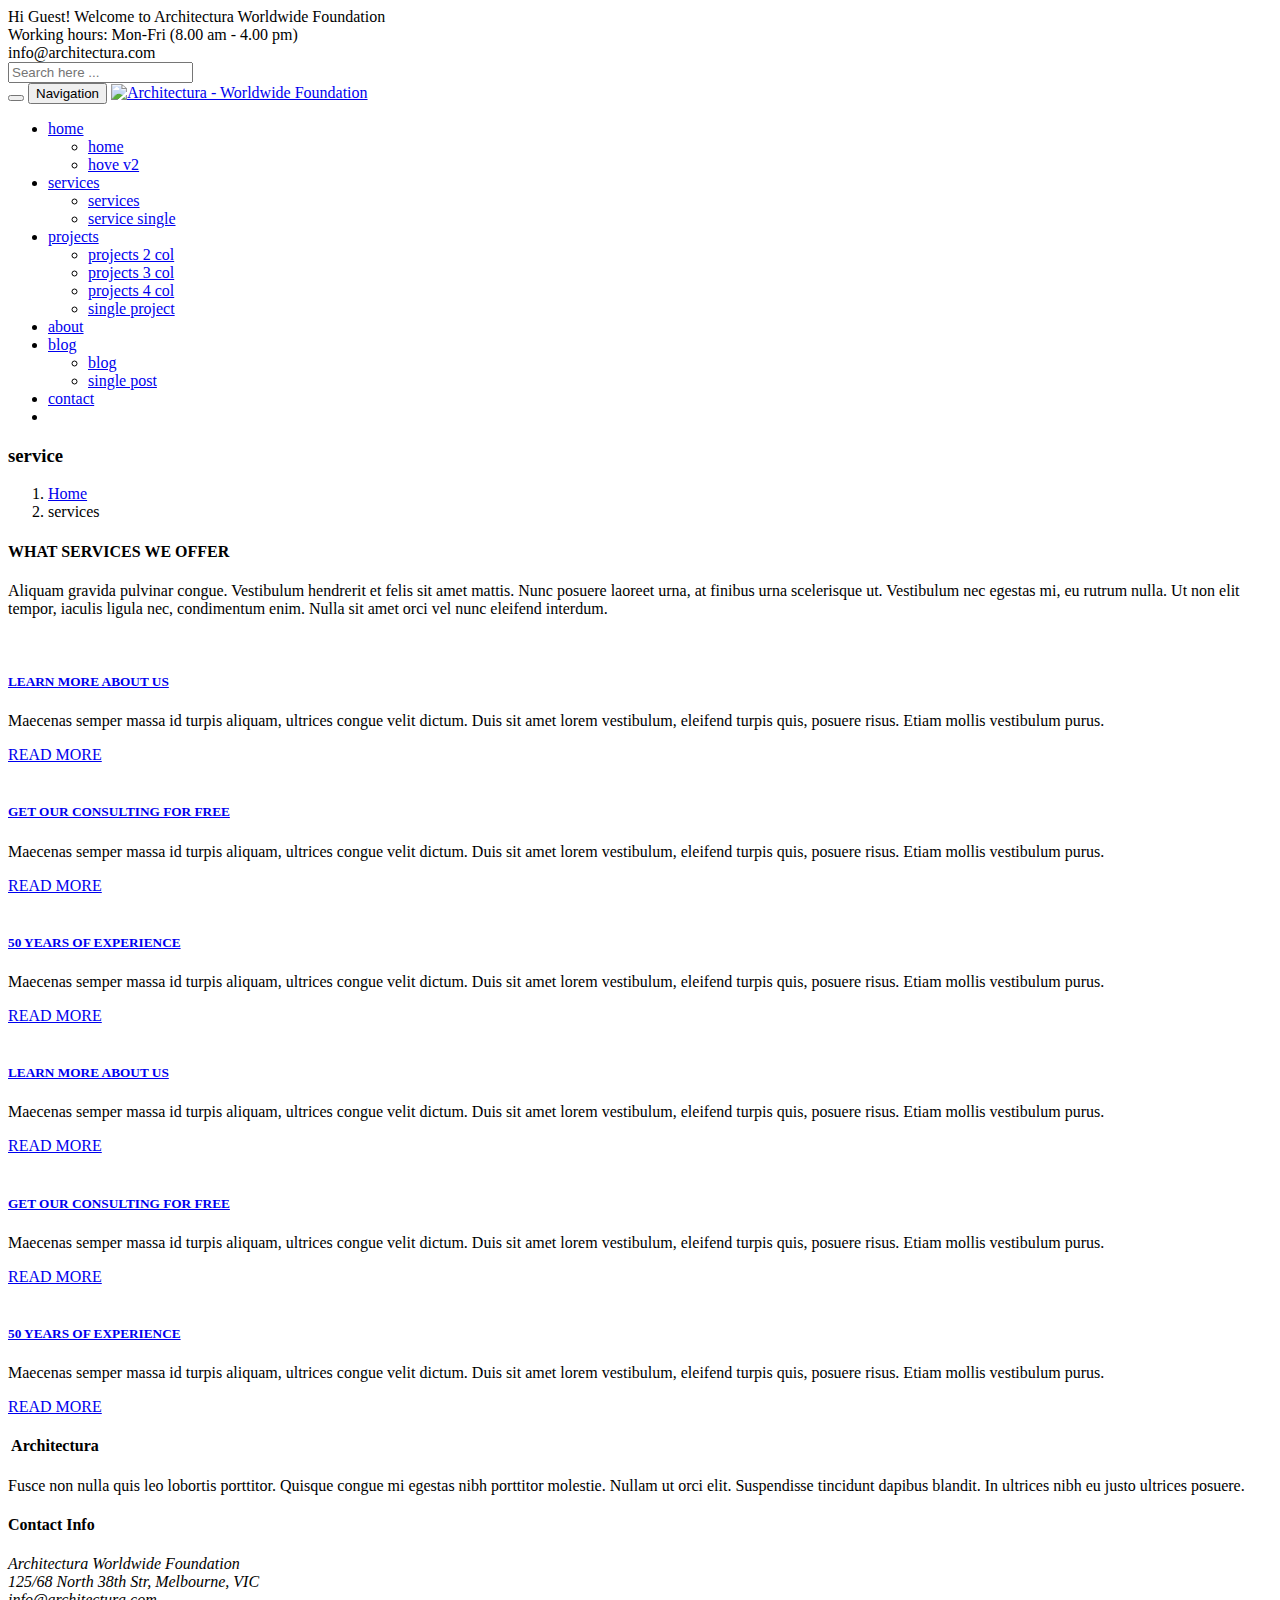
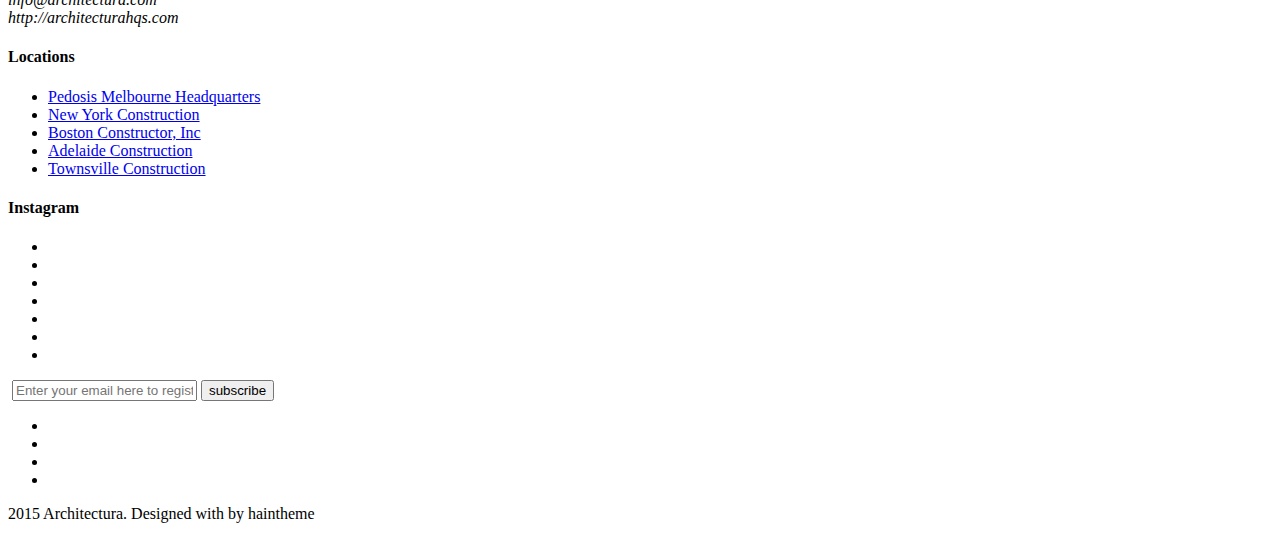
==== services.html @ 527a16b5 "html/php" ====
<!DOCTYPE html>
<html lang="en">
<head>
    <meta charset="UTF-8">
    <meta http-equiv="X-UA-Compatible" content="IE=edge">
    <meta name="viewport" content="width=device-width, initial-scale=1">
    <title>Architectura - Worldwide Foundation</title>
    
    <!--Favicons-->
    <link rel="apple-touch-icon" sizes="57x57" href="favicon/apple-icon-57x57.png">
    <link rel="apple-touch-icon" sizes="60x60" href="favicon/apple-icon-60x60.png">
    <link rel="apple-touch-icon" sizes="72x72" href="favicon/apple-icon-72x72.png">
    <link rel="apple-touch-icon" sizes="76x76" href="favicon/apple-icon-76x76.png">
    <link rel="apple-touch-icon" sizes="114x114" href="favicon/apple-icon-114x114.png">
    <link rel="apple-touch-icon" sizes="120x120" href="favicon/apple-icon-120x120.png">
    <link rel="apple-touch-icon" sizes="144x144" href="favicon/apple-icon-144x144.png">
    <link rel="apple-touch-icon" sizes="152x152" href="favicon/apple-icon-152x152.png">
    <link rel="apple-touch-icon" sizes="180x180" href="favicon/apple-icon-180x180.png">
    <link rel="icon" type="image/png" sizes="192x192"  href="favicon/android-icon-192x192.png">
    <link rel="icon" type="image/png" sizes="32x32" href="favicon/favicon-32x32.png">
    <link rel="icon" type="image/png" sizes="96x96" href="favicon/favicon-96x96.png">
    <link rel="icon" type="image/png" sizes="16x16" href="favicon/favicon-16x16.png">
    <link rel="manifest" href="favicon/manifest.json">
    <meta name="msapplication-TileColor" content="#ffffff">
    <meta name="msapplication-TileImage" content="favicon/ms-icon-144x144.png">
    <meta name="theme-color" content="#ffffff">
    
    <!--Bootstrap and Other Vendors-->
    <link rel="stylesheet" href="css/bootstrap.min.css">
    <link rel="stylesheet" href="css/bootstrap-theme.min.css">
    <link rel="stylesheet" href="css/font-awesome.min.css">
    <link rel="stylesheet" href="vendors/owl.carousel/css/owl.carousel.css">    
    
    <link rel="stylesheet" type="text/css" href="vendors/lightbox/css/lightbox.css" media="screen" />
    <link rel="stylesheet" type="text/css" href="vendors/flexslider/flexslider.css" media="screen" />
    
    <!--Fonts-->
    <link href='http://fonts.googleapis.com/css?family=Montserrat:400,700' rel='stylesheet' type='text/css'>
    <link href='http://fonts.googleapis.com/css?family=Lato:100,300,400,700,900,100italic,300italic,400italic,700italic,900italic' rel='stylesheet' type='text/css'>

    <link href='http://fonts.googleapis.com/css?family=Roboto:400,100,100italic,300,300italic,400italic,500,500italic,700,700italic,900,900italic' rel='stylesheet' type='text/css'>
    
    <!--Mechanic Styles-->
    <link rel="stylesheet" href="css/style.css">
    <link rel="stylesheet" href="css/responsive.css">
    
    <!--[if lt IE 9]>
      <script src="js/html5shiv.min.js"></script>
      <script src="js/respond.min.js"></script>
    <![endif]-->
</head>
<body>
    
    <header class="row">
        <div class="topRow row m0">
            <div class="container">
                <div class="row m0">
                    <div class="fleft"><i class="fa fa-smile-o"></i> Hi Guest! Welcome to Architectura Worldwide Foundation</div>
                    <div class="fright">
                        <div class="fleft"><i class="fa fa-clock-o"></i> Working hours: Mon-Fri (8.00 am - 4.00 pm)</div>
                        <div class="fleft"><i class="fa fa-envelope-o"></i> info@architectura.com</div>
                    </div>
                </div>
            </div>
        </div>
        <div class="row m0 searchFormRow">
            <div class="container">
                <form action="#" role="search" class="row m0">
                    <div class="input-group">
                        <input type="search" class="form-control" id="search-value" name="search-value" placeholder="Search here ...">
                        <span class="input-group-addon"><i class="fa fa-search"></i></span>
                    </div>
                </form>
            </div>
        </div>
        <div class="bottomRow row m0">
            <div class="container">
                <div class="row">
                    <nav class="navbar navbar-default navbar-static-top m0">
                        <div class="container-fluid">
                            <div class="navbar-header">
                                <button id="searchTrigger"><i class="fa fa-search"></i></button>
                                <button type="button" class="navbar-toggle collapsed" data-toggle="collapse" data-target="#mainNav">
                                    <i class="fa fa-bars"></i>Navigation
                                </button>
                                <a href="index.html" class="navbar-brand">
                                    <img src="images/logo.png" alt="Architectura - Worldwide Foundation">
                                </a>
                            </div>
                            <div class="collapse navbar-collapse" id="mainNav">
                                <ul class="nav navbar-nav navbar-right m0">
                                    <li class="dropdown">
                                        <a href="index.html" class="dropdown-toggle" data-toggle="dropdown" role="button" aria-expanded="false">home</a>
                                        <ul class="dropdown-menu" role="menu">
                                            <li><a href="index.html">home</a></li>
                                            <li><a href="index2.html">hove v2</a></li>
                                        </ul>
                                    </li>
                                    <li class="dropdown active">
                                        <a href="services.html" class="dropdown-toggle" data-toggle="dropdown" role="button" aria-expanded="false">services</a>
                                        <ul class="dropdown-menu" role="menu">
                                            <li><a href="services.html">services</a></li>
                                            <li><a href="service-single.html">service single</a></li>
                                        </ul>
                                    </li>
                                    <li class="dropdown">
                                        <a href="project2col.html" class="dropdown-toggle" data-toggle="dropdown" role="button" aria-expanded="false">projects</a>
                                        <ul class="dropdown-menu" role="menu">
                                            <li><a href="project2col.html">projects 2 col</a></li>
                                            <li><a href="project3col.html">projects 3 col</a></li>
                                            <li><a href="project4col.html">projects 4 col</a></li>
                                            <li><a href="project-single.html">single project</a></li>
                                        </ul>
                                    </li>
                                    <li><a href="about.html">about</a></li>
                                    <li class="dropdown">
                                        <a href="blog.html" class="dropdown-toggle" data-toggle="dropdown" role="button" aria-expanded="false">blog</a>
                                        <ul class="dropdown-menu" role="menu">
                                            <li><a href="blog.html">blog</a></li>
                                            <li><a href="blog-single.html">single post</a></li>
                                        </ul>
                                    </li>
                                    <li><a href="contact.html">contact</a></li>
                                    <li class="hidden-xs"><a href="#searchTrigger"><i class="fa fa-search"></i></a></li>
                                </ul> 
                            </div>
                        </div>
                    </nav>
                </div>
            </div>
        </div>
    </header>
    
    <section id="pageCover" class="row">
        <div class="container">
            <div class="row">
                <h3>service</h3>
                <div class="pageDirection row m0">
                    <ol class="breadcrumb fright m0">
                        <li><a href="index.html">Home</a></li>
                        <li class="active">services</li>
                    </ol>
                </div>
            </div>
        </div>
    </section>
    
    <section id="blogs" class="row contentRowPad blogsSection">
        <div class="container">            
            <div class="row sectionTitle">
                <h4>WHAT SERVICES WE OFFER</h4>
                <p>Aliquam gravida pulvinar congue. Vestibulum hendrerit et felis sit amet mattis. Nunc posuere laoreet urna, at finibus urna scelerisque ut. Vestibulum nec egestas mi, eu rutrum nulla. Ut non elit tempor, iaculis ligula nec, condimentum enim. Nulla sit amet orci vel nunc eleifend interdum.</p>
            </div>
            <div class="row" id="servicesBlocks">
                <article class="col-sm-4 blog">
                    <div class="row m0">
                        <div class="post_thumbnail_row row m0">
                            <a href="blog-single.html">
                                <img src="images/blog/3.jpg" alt="" class="post_thumbnail">
                                <div class="post_thumbnail_bg"></div>
                                <i class="fa fa-file-text"></i>
                            </a>
                        </div>
                        <h5 class="blog_title"><a href="blog-single.html">LEARN MORE ABOUT US</a></h5>
                        <p>Maecenas semper massa id turpis aliquam, ultrices congue velit dictum. Duis sit amet lorem vestibulum, eleifend turpis quis, posuere risus. Etiam mollis vestibulum purus.</p>
                        <a href="blog-single.html" class="read_more"><i class="fa fa-arrow-circle-o-right"></i>READ MORE</a>
                    </div>
                </article>
                <article class="col-sm-4 blog">
                    <div class="row m0">
                        <div class="post_thumbnail_row row m0">
                            <a href="blog-single.html">
                                <img src="images/blog/2.jpg" alt="" class="post_thumbnail">
                                <div class="post_thumbnail_bg"></div>
                                <i class="fa fa-comment"></i>
                            </a>
                        </div>
                        <h5 class="blog_title"><a href="blog-single.html">GET OUR CONSULTING FOR FREE</a></h5>
                        <p>Maecenas semper massa id turpis aliquam, ultrices congue velit dictum. Duis sit amet lorem vestibulum, eleifend turpis quis, posuere risus. Etiam mollis vestibulum purus.</p>
                        <a href="blog-single.html" class="read_more"><i class="fa fa-arrow-circle-o-right"></i>READ MORE</a>
                    </div>
                </article>
                <article class="col-sm-4 blog">
                    <div class="row m0">
                        <div class="post_thumbnail_row row m0">
                            <a href="blog-single.html">
                                <img src="images/blog/1.jpg" alt="" class="post_thumbnail">
                                <div class="post_thumbnail_bg"></div>
                                <i class="fa fa-cube"></i>
                            </a>
                        </div>
                        <h5 class="blog_title"><a href="blog-single.html">50 YEARS OF EXPERIENCE</a></h5>
                        <p>Maecenas semper massa id turpis aliquam, ultrices congue velit dictum. Duis sit amet lorem vestibulum, eleifend turpis quis, posuere risus. Etiam mollis vestibulum purus.</p>
                        <a href="blog-single.html" class="read_more"><i class="fa fa-arrow-circle-o-right"></i>READ MORE</a>
                    </div>
                </article>
                <article class="col-sm-4 blog">
                    <div class="row m0">
                        <div class="post_thumbnail_row row m0">
                            <a href="blog-single.html">
                                <img src="images/blog/3.jpg" alt="" class="post_thumbnail">
                                <div class="post_thumbnail_bg"></div>
                                <i class="fa fa-file-text"></i>
                            </a>
                        </div>
                        <h5 class="blog_title"><a href="blog-single.html">LEARN MORE ABOUT US</a></h5>
                        <p>Maecenas semper massa id turpis aliquam, ultrices congue velit dictum. Duis sit amet lorem vestibulum, eleifend turpis quis, posuere risus. Etiam mollis vestibulum purus.</p>
                        <a href="blog-single.html" class="read_more"><i class="fa fa-arrow-circle-o-right"></i>READ MORE</a>
                    </div>
                </article>
                <article class="col-sm-4 blog">
                    <div class="row m0">
                        <div class="post_thumbnail_row row m0">
                            <a href="blog-single.html">
                                <img src="images/blog/2.jpg" alt="" class="post_thumbnail">
                                <div class="post_thumbnail_bg"></div>
                                <i class="fa fa-comment"></i>
                            </a>
                        </div>
                        <h5 class="blog_title"><a href="blog-single.html">GET OUR CONSULTING FOR FREE</a></h5>
                        <p>Maecenas semper massa id turpis aliquam, ultrices congue velit dictum. Duis sit amet lorem vestibulum, eleifend turpis quis, posuere risus. Etiam mollis vestibulum purus.</p>
                        <a href="blog-single.html" class="read_more"><i class="fa fa-arrow-circle-o-right"></i>READ MORE</a>
                    </div>
                </article>
                <article class="col-sm-4 blog">
                    <div class="row m0">
                        <div class="post_thumbnail_row row m0">
                            <a href="blog-single.html">
                                <img src="images/blog/1.jpg" alt="" class="post_thumbnail">
                                <div class="post_thumbnail_bg"></div>
                                <i class="fa fa-cube"></i>
                            </a>
                        </div>
                        <h5 class="blog_title"><a href="blog-single.html">50 YEARS OF EXPERIENCE</a></h5>
                        <p>Maecenas semper massa id turpis aliquam, ultrices congue velit dictum. Duis sit amet lorem vestibulum, eleifend turpis quis, posuere risus. Etiam mollis vestibulum purus.</p>
                        <a href="blog-single.html" class="read_more"><i class="fa fa-arrow-circle-o-right"></i>READ MORE</a>
                    </div>
                </article>
            </div>
        </div>
    </section>
    
    <section id="topFooter" class="row contentRowPad">
        <div class="container">
            <div class="row footer_widgetRow">
                <div class="col-sm-3 footer_widget">
                    <div class="row m0">
                        <h4 class="widgetHeading"><img src="images/logo-icon-white.png" alt=""> Architectura</h4>
                        <p>Fusce non nulla quis leo lobortis porttitor. Quisque congue mi egestas nibh porttitor molestie. Nullam ut orci elit. Suspendisse tincidunt dapibus blandit. In ultrices nibh eu justo ultrices posuere.</p>
                    </div>
                </div>
                <div class="col-sm-3 footer_widget">
                    <div class="row m0">
                        <h4 class="widgetHeading"><span></span> Contact Info</h4>
                        <address>
                            Architectura Worldwide Foundation <br>
125/68 North 38th Str, Melbourne, VIC <br>
info@architectura.com <br>
http://architecturahqs.com 
                        </address>
                    </div>
                </div>
                <div class="col-sm-3 footer_widget">
                    <div class="row m0">
                        <h4 class="widgetHeading"><span></span> Locations</h4>
                        <ul class="list-unstyled list-menu">
                            <li><a href="#">Pedosis Melbourne Headquarters</a></li>
                            <li><a href="#">New York Construction</a></li>
                            <li><a href="#">Boston Constructor, Inc</a></li>
                            <li><a href="#">Adelaide Construction</a></li>
                            <li><a href="#">Townsville Construction</a></li>
                        </ul>
                    </div>
                </div>
                <div class="col-sm-3 footer_widget">
                    <div class="row m0">
                        <h4 class="widgetHeading"><span></span> Instagram</h4>
                        <ul class="nav nav-pills">
                            <li><a href="#"><img src="images/instagram/1.jpg" alt=""></a></li>
                            <li><a href="#"><img src="images/instagram/2.jpg" alt=""></a></li>
                            <li><a href="#"><img src="images/instagram/3.jpg" alt=""></a></li>
                            <li><a href="#"><img src="images/instagram/4.jpg" alt=""></a></li>
                            <li><a href="#"><img src="images/instagram/5.jpg" alt=""></a></li>
                            <li><a href="#"><img src="images/instagram/6.jpg" alt=""></a></li>
                            <li><a href="#"><img src="images/instagram/7.jpg" alt=""></a></li>
                        </ul>
                    </div>
                </div>
            </div>
            <div class="row m0 newsletterRow">
                <form action="#" class="form-inline" method="post">
                    <img src="images/registerNewsletter.png" alt="" class="fleft">
                    <input type="email" class="form-control" id="newsEmail" name="newsEmail" placeholder="Enter your email here to register our newsletter">
                    <button type="submit">subscribe</button>
                </form>
            </div>
        </div>
    </section>
    
    <footer class="row">
        <div class="container">
            <div class="row">
                <ul class="list-inlin">
                    <li><a href="#"><i class="fa fa-facebook"></i></a></li>
                    <li><a href="#"><i class="fa fa-twitter"></i></a></li>
                    <li><a href="#"><i class="fa fa-google-plus"></i></a></li>
                    <li><a href="#"><i class="fa fa-pinterest"></i></a></li>
                </ul>
                <p>2015 Architectura. Designed with <i class="fa fa-heart-o"></i> by haintheme</p>
            </div>
        </div>
    </footer>
   
    <!--jQuery, Bootstrap and other vendor JS-->
    
    <!--jQuery-->
    <script src="js/jquery-2.1.3.min.js"></script>
    
    <!--Google Maps-->
    <script src="https://maps.googleapis.com/maps/api/js"></script>
    
    <!--Bootstrap JS-->
    <script src="js/bootstrap.min.js"></script>
    
    <!--Nice Scroll-->
    <script src="vendors/nicescroll/jquery.nicescroll.js"></script>
    
    <!--Lightshot-->
    <script src="vendors/lightbox/js/lightbox.min.js"></script>
    
    <!--Counter Up-->
    <script src="vendors/waypoints/waypoints.min.js"></script>
    <script src="vendors/counterup/jquery.counterup.min.js"></script>
    
    <!--Owl Carousel-->
    <script src="vendors/owl.carousel/js/owl.carousel.min.js"></script>
    
    <!--Isotope-->
    <script src="vendors/isotope/isotope-custom.js"></script>
    
    <!--FlexSlider-->
    <script src="vendors/flexslider/jquery.flexslider-min.js"></script>
    
    <!--Strella JS-->
    <script src="js/architectura.js"></script>
</body>
</html>
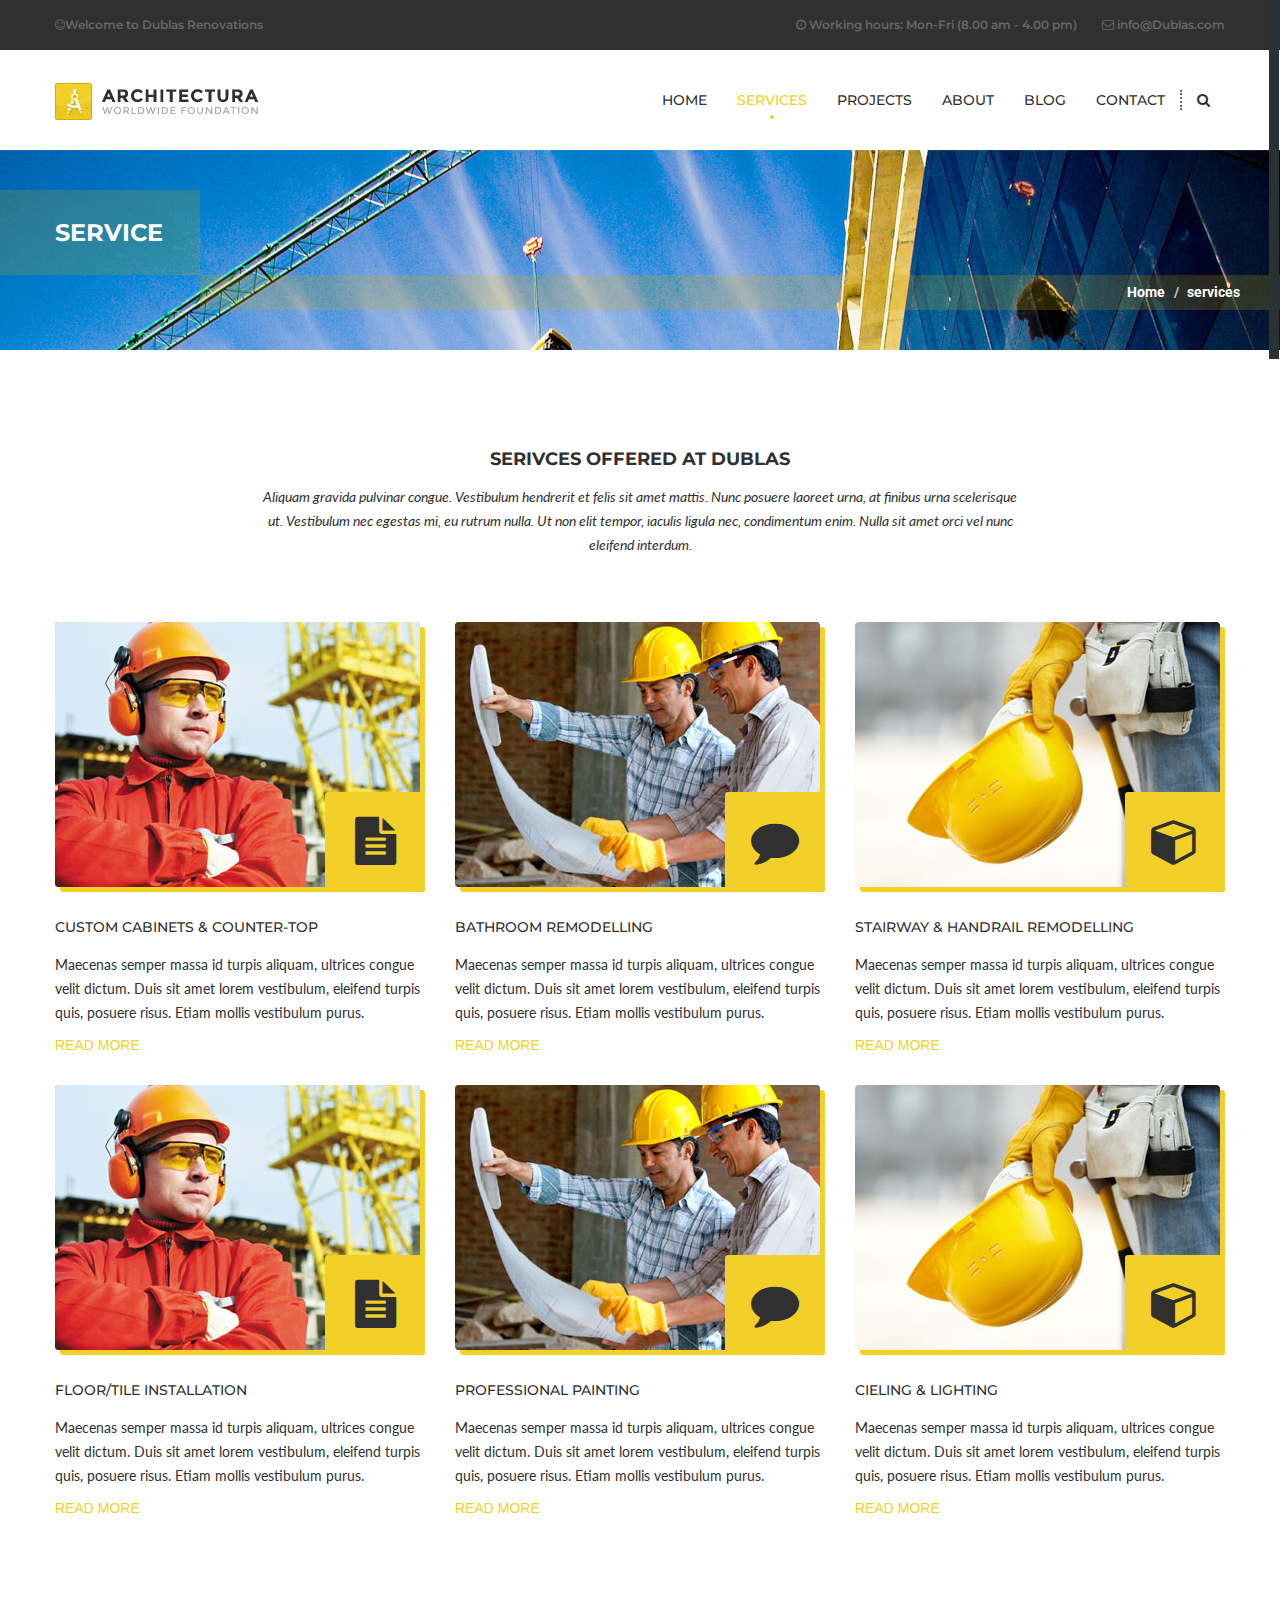
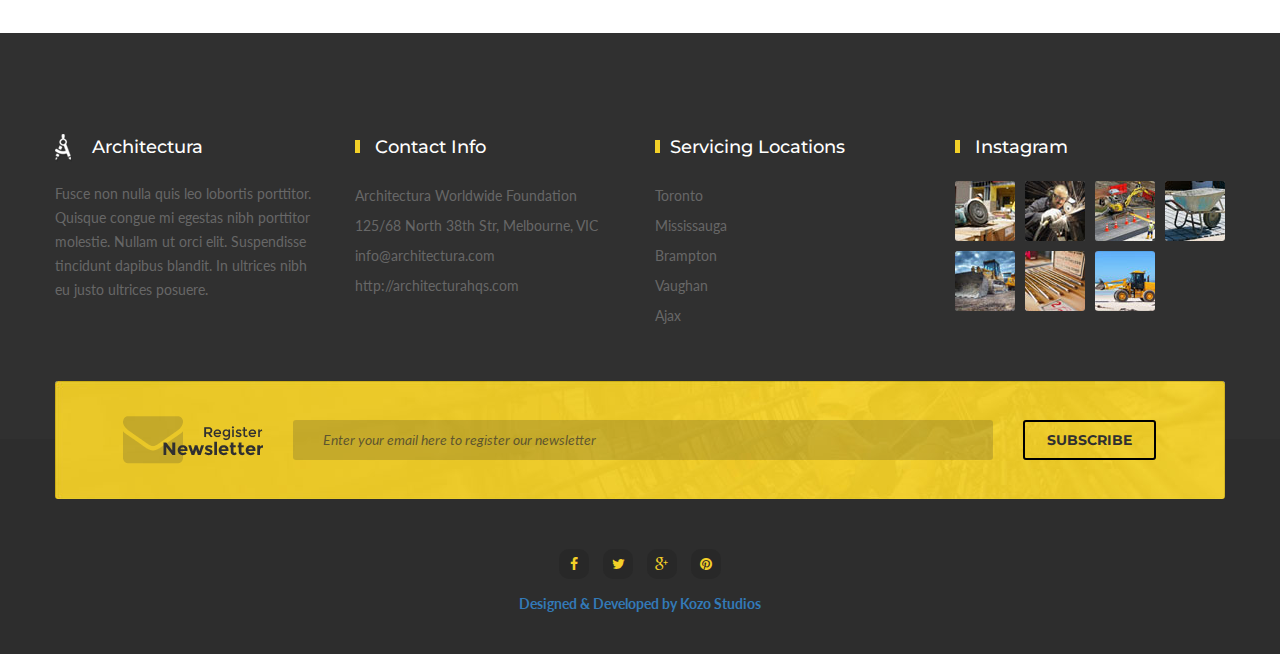
==== commit feda3ec2: "Update service.html" ====
--- a/services.html
+++ b/services.html
@@ -4,7 +4,7 @@
     <meta charset="UTF-8">
     <meta http-equiv="X-UA-Compatible" content="IE=edge">
     <meta name="viewport" content="width=device-width, initial-scale=1">
-    <title>Architectura - Worldwide Foundation</title>
+    <title>Dublas Renovation</title>
     
     <!--Favicons-->
     <link rel="apple-touch-icon" sizes="57x57" href="favicon/apple-icon-57x57.png">
@@ -55,10 +55,10 @@
         <div class="topRow row m0">
             <div class="container">
                 <div class="row m0">
-                    <div class="fleft"><i class="fa fa-smile-o"></i> Hi Guest! Welcome to Architectura Worldwide Foundation</div>
+                    <div class="fleft"><i class="fa fa-smile-o"></i>Welcome to Dublas Renovations</div>
                     <div class="fright">
                         <div class="fleft"><i class="fa fa-clock-o"></i> Working hours: Mon-Fri (8.00 am - 4.00 pm)</div>
-                        <div class="fleft"><i class="fa fa-envelope-o"></i> info@architectura.com</div>
+                        <div class="fleft"><i class="fa fa-envelope-o"></i> info@Dublas.com</div>
                     </div>
                 </div>
             </div>
@@ -93,23 +93,29 @@
                                         <a href="index.html" class="dropdown-toggle" data-toggle="dropdown" role="button" aria-expanded="false">home</a>
                                         <ul class="dropdown-menu" role="menu">
                                             <li><a href="index.html">home</a></li>
-                                            <li><a href="index2.html">hove v2</a></li>
+                                            <!-- <li><a href="index2.html">hove v2</a></li> -->
                                         </ul>
                                     </li>
                                     <li class="dropdown active">
-                                        <a href="services.html" class="dropdown-toggle" data-toggle="dropdown" role="button" aria-expanded="false">services</a>
+                                        <a href="services.html" class="dropdown-toggle" data-toggle="dropdown" role="button" aria-expanded="false" href="services.html">services</a>
                                         <ul class="dropdown-menu" role="menu">
-                                            <li><a href="services.html">services</a></li>
-                                            <li><a href="service-single.html">service single</a></li>
-                                        </ul>
+                                            <li><a href="services.html">services offered</a></li>
+                                            <li><a href="service-single.html">cabinets counter-tops</a></li>
+                                            <li><a href="service-single.html">bathroom remodelling</a></li>
+                                            <li><a href="service-single.html">stairs & handrail</a></li>
+                                            <li><a href="service-single.html">flooring & tiles</a></li>
+                                            <li><a href="service-single.html">painting</a></li>
+                                            <li><a href="service-single.html">cieling & lightning</a></li>    
+                                            </ul> 
                                     </li>
                                     <li class="dropdown">
                                         <a href="project2col.html" class="dropdown-toggle" data-toggle="dropdown" role="button" aria-expanded="false">projects</a>
                                         <ul class="dropdown-menu" role="menu">
-                                            <li><a href="project2col.html">projects 2 col</a></li>
-                                            <li><a href="project3col.html">projects 3 col</a></li>
-                                            <li><a href="project4col.html">projects 4 col</a></li>
-                                            <li><a href="project-single.html">single project</a></li>
+                                            <li><a href="project2col.html">Kitchens</a></li>
+                                            <li><a href="project3col.html">Flooring & Tiles</a></li>
+                                            <li><a href="project4col.html">Bathroom</a></li>
+                                            <li><a href="project-single.html">Stairways</a></li>
+                                            <li><a href="project-single.html">Cieling</a></li>
                                         </ul>
                                     </li>
                                     <li><a href="about.html">about</a></li>
@@ -148,7 +154,7 @@
     <section id="blogs" class="row contentRowPad blogsSection">
         <div class="container">            
             <div class="row sectionTitle">
-                <h4>WHAT SERVICES WE OFFER</h4>
+                <h4>Serivces Offered at Dublas</h4>
                 <p>Aliquam gravida pulvinar congue. Vestibulum hendrerit et felis sit amet mattis. Nunc posuere laoreet urna, at finibus urna scelerisque ut. Vestibulum nec egestas mi, eu rutrum nulla. Ut non elit tempor, iaculis ligula nec, condimentum enim. Nulla sit amet orci vel nunc eleifend interdum.</p>
             </div>
             <div class="row" id="servicesBlocks">
@@ -161,7 +167,7 @@
                                 <i class="fa fa-file-text"></i>
                             </a>
                         </div>
-                        <h5 class="blog_title"><a href="blog-single.html">LEARN MORE ABOUT US</a></h5>
+                        <h5 class="blog_title"><a href="blog-single.html">Custom Cabinets & Counter-Top</a></h5>
                         <p>Maecenas semper massa id turpis aliquam, ultrices congue velit dictum. Duis sit amet lorem vestibulum, eleifend turpis quis, posuere risus. Etiam mollis vestibulum purus.</p>
                         <a href="blog-single.html" class="read_more"><i class="fa fa-arrow-circle-o-right"></i>READ MORE</a>
                     </div>
@@ -175,7 +181,7 @@
                                 <i class="fa fa-comment"></i>
                             </a>
                         </div>
-                        <h5 class="blog_title"><a href="blog-single.html">GET OUR CONSULTING FOR FREE</a></h5>
+                        <h5 class="blog_title"><a href="blog-single.html">Bathroom Remodelling</a></h5>
                         <p>Maecenas semper massa id turpis aliquam, ultrices congue velit dictum. Duis sit amet lorem vestibulum, eleifend turpis quis, posuere risus. Etiam mollis vestibulum purus.</p>
                         <a href="blog-single.html" class="read_more"><i class="fa fa-arrow-circle-o-right"></i>READ MORE</a>
                     </div>
@@ -189,7 +195,7 @@
                                 <i class="fa fa-cube"></i>
                             </a>
                         </div>
-                        <h5 class="blog_title"><a href="blog-single.html">50 YEARS OF EXPERIENCE</a></h5>
+                        <h5 class="blog_title"><a href="blog-single.html"></a>Stairway & Handrail Remodelling</h5>
                         <p>Maecenas semper massa id turpis aliquam, ultrices congue velit dictum. Duis sit amet lorem vestibulum, eleifend turpis quis, posuere risus. Etiam mollis vestibulum purus.</p>
                         <a href="blog-single.html" class="read_more"><i class="fa fa-arrow-circle-o-right"></i>READ MORE</a>
                     </div>
@@ -203,7 +209,7 @@
                                 <i class="fa fa-file-text"></i>
                             </a>
                         </div>
-                        <h5 class="blog_title"><a href="blog-single.html">LEARN MORE ABOUT US</a></h5>
+                        <h5 class="blog_title"><a href="blog-single.html">Floor/Tile Installation</a></h5>
                         <p>Maecenas semper massa id turpis aliquam, ultrices congue velit dictum. Duis sit amet lorem vestibulum, eleifend turpis quis, posuere risus. Etiam mollis vestibulum purus.</p>
                         <a href="blog-single.html" class="read_more"><i class="fa fa-arrow-circle-o-right"></i>READ MORE</a>
                     </div>
@@ -217,7 +223,7 @@
                                 <i class="fa fa-comment"></i>
                             </a>
                         </div>
-                        <h5 class="blog_title"><a href="blog-single.html">GET OUR CONSULTING FOR FREE</a></h5>
+                        <h5 class="blog_title"><a href="blog-single.html">Professional Painting</a></h5>
                         <p>Maecenas semper massa id turpis aliquam, ultrices congue velit dictum. Duis sit amet lorem vestibulum, eleifend turpis quis, posuere risus. Etiam mollis vestibulum purus.</p>
                         <a href="blog-single.html" class="read_more"><i class="fa fa-arrow-circle-o-right"></i>READ MORE</a>
                     </div>
@@ -231,7 +237,7 @@
                                 <i class="fa fa-cube"></i>
                             </a>
                         </div>
-                        <h5 class="blog_title"><a href="blog-single.html">50 YEARS OF EXPERIENCE</a></h5>
+                        <h5 class="blog_title"><a href="blog-single.html">Cieling & Lighting </a></h5>
                         <p>Maecenas semper massa id turpis aliquam, ultrices congue velit dictum. Duis sit amet lorem vestibulum, eleifend turpis quis, posuere risus. Etiam mollis vestibulum purus.</p>
                         <a href="blog-single.html" class="read_more"><i class="fa fa-arrow-circle-o-right"></i>READ MORE</a>
                     </div>
@@ -262,13 +268,13 @@
                 </div>
                 <div class="col-sm-3 footer_widget">
                     <div class="row m0">
-                        <h4 class="widgetHeading"><span></span> Locations</h4>
+                        <h4 class="widgetHeading"><span></span>Servicing Locations</h4>
                         <ul class="list-unstyled list-menu">
-                            <li><a href="#">Pedosis Melbourne Headquarters</a></li>
-                            <li><a href="#">New York Construction</a></li>
-                            <li><a href="#">Boston Constructor, Inc</a></li>
-                            <li><a href="#">Adelaide Construction</a></li>
-                            <li><a href="#">Townsville Construction</a></li>
+                            <li><a href='#'>Toronto</a></li>
+                            <li><a href='#'>Mississauga</a></li>
+                            <li><a href='#'>Brampton</a></li>
+                            <li><a href='#'>Vaughan</a></li>
+                            <li><a href='#'>Ajax</a></li>
                         </ul>
                     </div>
                 </div>
@@ -306,7 +312,7 @@
                     <li><a href="#"><i class="fa fa-google-plus"></i></a></li>
                     <li><a href="#"><i class="fa fa-pinterest"></i></a></li>
                 </ul>
-                <p>2015 Architectura. Designed with <i class="fa fa-heart-o"></i> by haintheme</p>
+                <p><a href="www.kozo-studio.com">Designed & Developed by Kozo Studios</p>
             </div>
         </div>
     </footer>
@@ -344,4 +350,4 @@
     <!--Strella JS-->
     <script src="js/architectura.js"></script>
 </body>
-</html>+</html>
--- a/css/style.css
+++ b/css/style.css
@@ -0,0 +1,1933 @@
+/*------------------------------------------------------------------
+[Master Stylesheet]
+
+Project:	Architecuta - Architech and Blog Template
+Version:	1.0
+Last change:	23/02/2015
+Developed By:	Nasir Uddin
+Developer URI:	http://nasiruddin.com
+Primary use:	Business, Portfolio and Blog
+Code Description: I use LESS preprocessor to code and optimize to reponsive with nested style. 
+-------------------------------------------------------------------*/
+/*------------------------------------------------------------------
+[Table of contents]
+
+1. Preloader
+2. Header
+3. Index Content: Portfolio / Project / Works grid
+5. Breadcrumb
+4. About Us Content: 
+    i. Company Services
+    ii. Toggle Content
+    iii. Team Members
+    iv. Company Facts
+5. Blog
+    i. Blogs
+6. Single Post 
+    i. Post Content with Tags row
+    ii. Comments
+    iii. Comment Form
+7. Project Details
+    i. Project Details
+    ii. Project Shots
+8. Contact Us
+    i. Google Map
+    ii. Contact Us Text
+    iii. Contact Us Form
+9. Sidebar
+    i. Search Form
+    ii. Post Tabs
+    iii. Tags
+    iv. Text Widget
+10. Footer
+    i. Get In Touch Tabs
+    ii. Tweets Slider
+    iii. Flickr Slider
+    iv. Copyright 
+    v. Go Top Button
+-------------------------------------------------------------------*/
+/*
+*
+*
+*/
+/*----------------------------------------------------------------*/
+/*----------------------------------------------------------------*/
+/*Prefix Styles*/
+.m0 {
+  margin: 0;
+}
+.p0 {
+  padding: 0;
+}
+@media (min-width: 1200px) {
+  .container {
+    width: 1200px;
+  }
+}
+body {
+  position: relative;
+}
+/*Floating*/
+.fleft {
+  float: left;
+}
+.fright {
+  float: right;
+}
+/*Section Fix*/
+section.row,
+header.row,
+footer.row {
+  margin: 0;
+  position: relative;
+}
+/*Ancore*/
+a,
+.btn,
+button {
+  outline: none;
+  -webkit-transition: all 300ms ease-in-out 0s;
+  transition: all 300ms ease-in-out 0s;
+}
+a:focus,
+.btn:focus,
+button:focus,
+a:hover,
+.btn:hover,
+button:hover {
+  outline: none;
+  text-decoration: none;
+  -webkit-transition: all 300ms ease-in-out 0s;
+  transition: all 300ms ease-in-out 0s;
+}
+/*Section Padding*/
+.contentRowPad {
+  padding: 100px 0;
+}
+.contentRowPad.pb0 {
+  padding-bottom: 0;
+}
+/*Section Title*/
+.sectionTitle {
+  color: #303030;
+  text-align: center;
+  max-width: 770px;
+  margin: 0 auto 50px;
+}
+.sectionTitle h4 {
+  margin-top: 0;
+  margin-bottom: 15px;
+  font-family: 'Montserrat', sans-serif;
+  font-weight: bold;
+  text-transform: uppercase;
+}
+.sectionTitle p {
+  line-height: 24px;
+  font-family: 'Lato', sans-serif;
+  font-style: italic;
+  margin: 0;
+}
+/*----------------------------------------------------------------*/
+header .topRow {
+  font-size: 12px;
+  font-family: 'Montserrat', sans-serif;
+  font-weight: 600;
+  color: #676767;
+  line-height: 50px;
+  background: #303030;
+}
+header .topRow .fright .fleft + .fleft {
+  margin-left: 25px;
+}
+header .searchFormRow {
+  background: #303030;
+  border-top: 1px solid #000000;
+}
+header .searchFormRow form .input-group .form-control {
+  border-radius: 0;
+  line-height: 80px;
+  height: 80px;
+  background: none;
+  border-color: transparent;
+  font-size: 30px;
+  font-family: 'Lato', sans-serif;
+  font-weight: 300;
+  padding: 0 15px;
+  color: #fff;
+}
+header .searchFormRow form .input-group .form-control:focus {
+  -webkit-box-shadow: none;
+  box-shadow: none;
+  background: rgba(103, 103, 103, 0.2);
+}
+header .searchFormRow form .input-group .form-control:focus + .input-group-addon {
+  background: rgba(103, 103, 103, 0.2);
+}
+header .searchFormRow form .input-group .form-control::-moz-placeholder,
+header .searchFormRow form .input-group .form-control:-ms-input-placeholder,
+header .searchFormRow form .input-group .form-control::-webkit-input-placeholder {
+  color: #FFF;
+  opacity: 1;
+}
+header .searchFormRow form .input-group .input-group-addon {
+  border-radius: 0;
+  border-color: transparent;
+  background: none;
+  font-size: 30px;
+  padding: 0 15px;
+  color: #fff;
+  line-height: 80px;
+  border: none;
+}
+header .bottomRow .navbar {
+  border: none;
+  background: none;
+  -webkit-box-shadow: none;
+  box-shadow: none;
+}
+header .bottomRow .navbar .navbar-header .navbar-brand {
+  line-height: 100px;
+  height: 100px;
+  padding: 0 15px;
+  display: block;
+}
+header .bottomRow .navbar .navbar-header .navbar-brand img {
+  display: inline-block;
+  max-width: 100%;
+}
+header .bottomRow .navbar #mainNav .nav li a {
+  padding: 0 15px;
+  line-height: 100px;
+  text-transform: uppercase;
+  font-family: 'Montserrat', sans-serif;
+  font-weight: 500;
+  color: #303030;
+}
+header .bottomRow .navbar #mainNav .nav li a:hover {
+  background: none;
+  -webkit-box-shadow: none;
+  box-shadow: none;
+  color: #f3d028;
+}
+header .bottomRow .navbar #mainNav .nav li a:focus {
+  background: none;
+  -webkit-box-shadow: none;
+  box-shadow: none;
+}
+header .bottomRow .navbar #mainNav .nav li.active a {
+  background: none;
+  -webkit-box-shadow: none;
+  box-shadow: none;
+  color: #f3d028;
+  position: relative;
+}
+header .bottomRow .navbar #mainNav .nav li.active a:after {
+  width: 4px;
+  height: 4px;
+  content: '';
+  background: #f3d028;
+  display: block;
+  position: absolute;
+  top: 65px;
+  left: -webkit-calc(50% - 2px);
+  left: calc(50% - 2px);
+  border-radius: 100%;
+}
+header .bottomRow .navbar #mainNav .nav li.open a {
+  color: #f3d028;
+}
+header .bottomRow .navbar #mainNav .nav li.open a:after {
+  display: none;
+}
+header .bottomRow .navbar #mainNav .nav li.dropdown a,
+header .bottomRow .navbar #mainNav .nav li.open a {
+  background: none;
+  -webkit-box-shadow: none;
+  box-shadow: none;
+}
+header .bottomRow .navbar #mainNav .nav li.dropdown .dropdown-menu,
+header .bottomRow .navbar #mainNav .nav li.open .dropdown-menu {
+  border-radius: 0;
+}
+header .bottomRow .navbar #mainNav .nav li.dropdown .dropdown-menu li + li,
+header .bottomRow .navbar #mainNav .nav li.open .dropdown-menu li + li {
+  border-top: 1px solid rgba(48, 48, 48, 0.1);
+}
+header .bottomRow .navbar #mainNav .nav li.dropdown .dropdown-menu li a,
+header .bottomRow .navbar #mainNav .nav li.open .dropdown-menu li a {
+  line-height: 40px;
+  font-family: 'Roboto', sans-serif;
+  font-weight: 300;
+  color: #303030;
+}
+header .bottomRow .navbar #mainNav .nav li.dropdown .dropdown-menu li a:after,
+header .bottomRow .navbar #mainNav .nav li.open .dropdown-menu li a:after {
+  display: none;
+}
+header .bottomRow .navbar #mainNav .nav > li:last-child {
+  padding: 40px 0;
+}
+header .bottomRow .navbar #mainNav .nav > li:last-child a {
+  border-left: 2px dotted #676767;
+  line-height: 20px;
+}
+header .bottomRow .navbar #mainNav .nav > li:last-child a:focus {
+  color: #303030;
+}
+header .bottomRow .navbar #mainNav .nav > li:last-child a.open {
+  color: #f3d028;
+}
+header.home2 {
+  margin-top: 30px;
+}
+header.home2 .container {
+  border-radius: 3px;
+  background: #fff;
+}
+header.home2 .searchFormRow {
+  position: absolute;
+  padding: 0;
+  border: none;
+  width: 100%;
+  background: none;
+}
+header.home2 .searchFormRow .container {
+  background: #303030;
+  padding: 0;
+}
+/*----------------------------------------------------------------*/
+#topFooter {
+  background: #303030;
+  padding-bottom: 0;
+}
+#topFooter:after {
+  content: '';
+  width: 100%;
+  position: absolute;
+  bottom: 0;
+  height: 60px;
+  background: #2d2d2d;
+  z-index: 0;
+}
+#topFooter.topFooter2 {
+  padding-bottom: 30px;
+}
+#topFooter.topFooter2:after {
+  display: none;
+}
+.footer_widgetRow {
+  position: relative;
+  z-index: 2;
+}
+.footer_widget {
+  min-height: 188px;
+  margin-bottom: 40px;
+}
+.footer_widget .widgetHeading {
+  color: #fff;
+  font-family: 'Montserrat', sans-serif;
+  line-height: 28px;
+  margin: 0 0 20px;
+}
+.footer_widget .widgetHeading img {
+  margin-right: 15px;
+}
+.footer_widget .widgetHeading span {
+  display: inline-block;
+  width: 5px;
+  height: 13px;
+  margin-right: 10px;
+  background: #f3d028;
+}
+.footer_widget p {
+  color: #676767;
+  font-family: 'Lato', sans-serif;
+  font-weight: normal;
+  line-height: 24px;
+  margin: 0;
+}
+.footer_widget address {
+  color: #676767;
+  font-family: 'Lato', sans-serif;
+  font-weight: normal;
+  line-height: 30px;
+}
+.footer_widget .list-menu li a {
+  color: #676767;
+  font-family: 'Lato', sans-serif;
+  font-weight: normal;
+  line-height: 30px;
+}
+.footer_widget .list-menu li a:hover {
+  color: #f3d028;
+}
+.footer_widget .nav {
+  margin: 0 -5px;
+}
+.footer_widget .nav li {
+  margin: 0 5px 10px;
+}
+.footer_widget .nav li a {
+  padding: 0;
+  width: 60px;
+  height: 60px;
+}
+.footer_widget .nav li a img {
+  width: 100%;
+  border-radius: 3px;
+}
+.footer_widget .nav li a:hover {
+  background: none;
+}
+.newsletterRow {
+  background: url('../images/newsletterBg.jpg') no-repeat scroll center 0 #f3d028;
+  padding: 35px 68px;
+  border-radius: 3px;
+  position: relative;
+  z-index: 2;
+}
+.newsletterRow .form-inline .form-control {
+  width: 700px;
+  margin: 4px 30px 0;
+  padding: 0 30px;
+  line-height: 40px;
+  height: 40px;
+  background: rgba(48, 48, 48, 0.2);
+  border: none;
+  -webkit-box-shadow: none;
+  box-shadow: none;
+  font-family: 'Lato', sans-serif;
+  font-style: italic;
+  color: rgba(48, 48, 48, 0.7);
+  border-radius: 3px;
+  float: left;
+}
+.newsletterRow .form-inline .form-control::-moz-placeholder {
+  color: rgba(48, 48, 48, 0.7);
+  opacity: 1;
+}
+.newsletterRow .form-inline .form-control:-ms-input-placeholder {
+  color: rgba(48, 48, 48, 0.7);
+  opacity: 1;
+}
+.newsletterRow .form-inline .form-control::-webkit-input-placeholder {
+  color: rgba(48, 48, 48, 0.7);
+  opacity: 1;
+}
+.newsletterRow .form-inline button {
+  padding: 0;
+  background: none;
+  border-radius: 3px;
+  border: 2px solid  #000;
+  line-height: 36px;
+  text-transform: uppercase;
+  font-family: 'Montserrat', sans-serif;
+  font-weight: bold;
+  color: #303030;
+  padding: 0 22px;
+  margin-top: 4px;
+}
+footer {
+  background: #2d2d2d;
+  padding: 50px 0 40px;
+  text-align: center;
+}
+footer ul {
+  margin: 0 0 15px;
+  padding: 0;
+}
+footer ul li {
+  display: inline-block;
+  padding: 0 5px;
+}
+footer ul li a {
+  width: 30px;
+  line-height: 30px;
+  border-radius: 10px;
+  background: #282828;
+  color: #f3d028;
+  display: block;
+}
+footer ul li a:hover {
+  color: #282828;
+  background: #f3d028;
+}
+footer p {
+  font-family: 'Lato', sans-serif;
+  font-weight: bold;
+  color: #676767;
+  margin: 0;
+}
+footer p i {
+  color: #f3d028;
+  margin: 0 3px;
+}
+/*----------------------------------------------------------------*/
+#heroBox {
+  height: 610px;
+  background: url('../images/slide.jpg') no-repeat scroll center 0;
+  text-align: center;
+  color: #fff;
+  padding-top: 220px;
+  text-transform: uppercase;
+}
+#heroBox h5 {
+  font-family: 'Montserrat', sans-serif;
+  margin: 0;
+}
+#heroBox h2 {
+  font-family: 'Montserrat', sans-serif;
+  font-size: 48px;
+  margin: 0;
+  line-height: 70px;
+}
+#heroBox h4 {
+  font-family: 'Lato', sans-serif;
+  margin: 0;
+  text-transform: none;
+}
+#heroBox a {
+  display: inline-block;
+  line-height: 40px;
+  padding: 0 37px;
+  background: #f3d028;
+  color: #303030;
+  border-radius: 3px;
+  margin-top: 40px;
+  font-family: 'Montserrat', sans-serif;
+}
+#heroBox.home2 {
+  background: url('../images/home2hero.jpg') no-repeat scroll center 0;
+  position: relative;
+  z-index: -1;
+  top: -130px;
+  margin-bottom: -320px;
+  height: 910px;
+}
+/*----------------------------------------------------------------*/
+#banner {
+  text-transform: uppercase;
+  padding: 55px 0;
+  background: #f3d028;
+}
+#banner h4 {
+  font-family: 'Montserrat', sans-serif;
+  color: #303030;
+  float: left;
+  line-height: 39px;
+  margin: 0;
+}
+#banner a {
+  float: right;
+  display: block;
+  line-height: 35px;
+  padding: 0 22px;
+  border: 2px solid #303030;
+  color: #303030;
+  font-family: 'Montserrat', sans-serif;
+  border-radius: 3px;
+}
+#banner2 {
+  text-transform: uppercase;
+  padding: 73px 0;
+  background: rgba(243, 208, 40, 0.95);
+}
+#banner2 h5 {
+  font-family: 'Montserrat', sans-serif;
+  color: #303030;
+  line-height: 1.4;
+  text-transform: uppercase;
+  margin: 0;
+}
+#banner2 h4 {
+  font-family: 'Montserrat', sans-serif;
+  color: #303030;
+  line-height: 1.4;
+  margin: 0;
+}
+#banner2 a {
+  float: right;
+  display: block;
+  line-height: 35px;
+  padding: 0 22px;
+  border: 2px solid #303030;
+  color: #303030;
+  font-family: 'Montserrat', sans-serif;
+  border-radius: 3px;
+}
+/*----------------------------------------------------------------*/
+.blogsSection.homeBlogArea {
+  padding: 85px 0;
+}
+.blogsSection .blog {
+  margin: 15px 0;
+  cursor: crosshair;
+}
+.blogsSection .blog .blog_title {
+  line-height: 1.5;
+  font-family: 'Montserrat', sans-serif;
+  text-transform: uppercase;
+  margin: 30px 0 15px;
+}
+.blogsSection .blog .blog_title a {
+  color: #303030;
+  display: inline-block;
+}
+.blogsSection .blog .postMeta {
+  font-family: 'Lato', sans-serif;
+  font-style: italic;
+  line-height: 1;
+  margin: 20px 0;
+  color: rgba(48, 48, 48, 0.5);
+}
+.blogsSection .blog .postMeta i {
+  margin-right: 10px;
+}
+.blogsSection .blog .postMeta a {
+  color: rgba(48, 48, 48, 0.5);
+}
+.blogsSection .blog .postMeta .fleft {
+  margin-right: 40px;
+}
+.blogsSection .blog p {
+  font-family: 'Lato', sans-serif;
+  line-height: 24px;
+  font-weight: 400;
+  color: #303030;
+}
+.blogsSection .blog a.read_more {
+  text-transform: uppercase;
+  color: #f3d028;
+  display: inline-block;
+  line-height: 14px;
+}
+.blogsSection .blog a.read_more i {
+  margin-right: 0;
+  width: 0;
+  overflow: hidden;
+  float: left;
+  -webkit-transition: all 300ms ease-in-out 0s;
+  transition: all 300ms ease-in-out 0s;
+}
+.blogsSection .blog:hover .blog_title a {
+  color: #f3d028;
+}
+.blogsSection .blog:hover a.read_more i {
+  margin-right: 5px;
+  width: auto;
+}
+.blogsSection .blog.blog_page {
+  margin: 0;
+}
+.blogsSection .blog.blog_page + .blog {
+  margin-top: 90px;
+}
+.blogsSection .blog.blog_page .blog_title {
+  text-transform: none;
+  margin: 20px 0 5px;
+}
+.blogsSection .blog.blog_page .postMeta {
+  margin: 0;
+  font-style: normal;
+}
+.blogsSection .blog.blog_page p {
+  margin: 20px 0;
+}
+.blogsSection .blog.blog_page a.read_more i {
+  margin-right: 5px;
+  width: auto;
+}
+.blogsSection .blog.blog_page .post_thumbnail_row .post_thumbnail {
+  width: -webkit-calc(100% - 10px);
+  width: calc(100% - 10px);
+}
+.blogsSection .blog.blog_page .post_thumbnail_row .post_thumbnail_bg {
+  width: -webkit-calc(100% - 10px);
+  width: calc(100% - 10px);
+  top: 10px;
+  left: 10px;
+}
+.blogsSection .blog.blog_page .post_thumbnail_row i {
+  bottom: -10px;
+}
+.blogsSection .blog.blog_page.single_blog .contents {
+  padding: 30px;
+}
+.blogsSection .blog.blog_page.single_blog .contents .blog_title {
+  text-transform: uppercase;
+}
+.blogsSection .blog.blog_page.single_blog .contents .postMeta {
+  font-style: italic;
+}
+.blogsSection .blog.blog_page.single_blog .contents .postMeta a {
+  color: #f3d028;
+}
+.blogsSection .blog.blog_page.single_blog .contents p {
+  margin: 30px 0;
+  color: #000;
+}
+.blogsSection .blog.blog_page.single_blog .contents blockquote {
+  border-left-color: #f3d028;
+  font-family: 'Lato', sans-serif;
+  font-style: italic;
+  line-height: 24px;
+  font-weight: 400;
+  color: #acacac;
+}
+.blogsSection .blog.blog_page.single_blog .contents .list {
+  list-style: none;
+  padding: 0 0 0 70px;
+  margin: 0;
+}
+.blogsSection .blog.blog_page.single_blog .contents .list li {
+  font-family: 'Lato', sans-serif;
+  line-height: 36px;
+  color: #000;
+  font-weight: 400;
+}
+.blogsSection .blog.blog_page.single_blog .contents .list li:before {
+  content: "■";
+  color: #f3d028;
+  margin-right: 10px;
+}
+.blogsSection.home2 {
+  background: url('../images/blog/blog-bg.jpg') no-repeat scroll center rgba(31, 39, 49, 0.95);
+  padding: 85px 0;
+}
+.blogsSection.home2 .blog_title a {
+  color: #fff;
+}
+.blogsSection.home2 p {
+  color: #fff;
+}
+.post_thumbnail_row {
+  position: relative;
+}
+.post_thumbnail_row .post_thumbnail {
+  width: -webkit-calc(100% - 5px);
+  width: calc(100% - 5px);
+  z-index: 2;
+  position: relative;
+  border-radius: 3px;
+}
+.post_thumbnail_row .post_thumbnail_bg {
+  position: absolute;
+  width: -webkit-calc(100% - 5px);
+  width: calc(100% - 5px);
+  height: 100%;
+  top: 5px;
+  left: 5px;
+  background: #f3d028;
+  border-radius: 3px;
+  -webkit-transition: all 300ms ease-in-out 0s;
+  transition: all 300ms ease-in-out 0s;
+}
+.post_thumbnail_row i {
+  position: absolute;
+  right: 0;
+  bottom: -5px;
+  z-index: 4;
+  border-radius: 3px;
+  background: #f3d028;
+  color: #303030;
+  font-size: 48px;
+  line-height: 100px;
+  width: 100px;
+  text-align: center;
+  -webkit-transition: all 300ms ease-in-out 0s;
+  transition: all 300ms ease-in-out 0s;
+}
+.post_thumbnail_row:hover .post_thumbnail_bg {
+  background: #303030;
+}
+.post_thumbnail_row:hover i {
+  color: #f3d028;
+  background: #303030;
+}
+#featureBlog {
+  background: url('../images/blog/fetured-bg.jpg') no-repeat scroll center 0 #272f38;
+}
+#featureBlog .container {
+  padding: 0 85px;
+}
+.featureBlog {
+  cursor: crosshair;
+}
+.featureBlog .media-left {
+  width: 425px;
+}
+.featureBlog .media-left .post_thumbnail_row {
+  padding: 0;
+}
+.featureBlog .media-left .post_thumbnail_row .post_thumbnail {
+  width: auto;
+  max-width: 100%;
+}
+.featureBlog .media-left .post_thumbnail_row .post_thumbnail_bg {
+  width: 100%;
+  height: 100%;
+  top: 10px;
+  left: 10px;
+}
+.featureBlog .media-left .post_thumbnail_row i {
+  right: -10px;
+  bottom: -10px;
+}
+.featureBlog .media-body {
+  padding-left: 110px;
+  padding-top: 40px;
+}
+.featureBlog .media-body .featureCount {
+  color: rgba(255, 255, 255, 0.1);
+  font-size: 60px;
+  line-height: 1;
+  margin: 0;
+  font-family: 'Montserrat', sans-serif;
+  font-weight: bold;
+  text-transform: uppercase;
+}
+.featureBlog .media-body .featureCount span {
+  float: right;
+}
+.featureBlog .media-body .blog_title {
+  margin: 25px 0 0;
+}
+.featureBlog .media-body .blog_title a {
+  line-height: 50px;
+  font-family: 'Montserrat', sans-serif;
+  text-transform: uppercase;
+  color: #fff;
+}
+.featureBlog .media-body p {
+  color: #fff;
+  line-height: 24px;
+  font-family: 'Lato', sans-serif;
+  margin-bottom: 45px;
+}
+.featureBlog .media-body .moreDetail {
+  font-family: 'Montserrat', sans-serif;
+  font-weight: bold;
+  color: rgba(255, 255, 255, 0.2);
+  text-transform: uppercase;
+  line-height: 40px;
+  padding: 0 25px;
+  display: inline-block;
+  border: 2px solid rgba(255, 255, 255, 0.2);
+  border-radius: 3px;
+}
+.featureBlog .media-body .moreDetail:hover {
+  color: #FFF;
+  border: 2px solid #FFF;
+}
+.featureBlog:hover .post_thumbnail_row .post_thumbnail_bg {
+  background: #303030;
+}
+.featureBlog:hover .post_thumbnail_row i {
+  color: #f3d028;
+  background: #303030;
+}
+.viewAllBlog {
+  font-family: 'Montserrat', sans-serif;
+  font-weight: bold;
+  color: rgba(48, 48, 48, 0.5);
+}
+.viewAllBlog i {
+  margin-right: 10px;
+}
+.youMightLike {
+  padding: 80px 30px;
+}
+.youMightLike h4 {
+  text-transform: uppercase;
+  font-family: 'Montserrat', sans-serif;
+  font-weight: bold;
+  color: #000;
+  margin-top: 0;
+  margin-bottom: 30px;
+  font-size: 16px;
+}
+.youMightLike .youMightLikeBlog img {
+  width: 100%;
+}
+.youMightLike .youMightLikeBlog h6 {
+  margin-top: 10px;
+  margin-bottom: 5px;
+  color: #000;
+  font-family: 'Montserrat', sans-serif;
+  font-weight: bold;
+  text-transform: uppercase;
+}
+.youMightLike .youMightLikeBlog .meta {
+  font-size: 12px;
+  font-family: 'Roboto', sans-serif;
+  color: #acacac;
+  font-style: italic;
+}
+/*----------------------------------------------------------------*/
+.whyChooseRow {
+  padding-top: 50px;
+}
+.whyChoose {
+  margin-top: 50px;
+  color: #303030;
+}
+.whyChoose h4 {
+  margin-top: 0;
+  margin-bottom: 15px;
+  font-family: 'Roboto', sans-serif;
+  font-weight: bold;
+}
+.whyChoose h4 i {
+  color: #f3d028;
+  margin-right: 15px;
+  margin-left: 0;
+}
+.whyChoose p {
+  line-height: 24px;
+  font-family: 'Lato', sans-serif;
+  margin-bottom: 0;
+  font-weight: 400;
+}
+/*----------------------------------------------------------------*/
+#workWithUs {
+  background: url('../images/workWithUs.jpg') no-repeat scroll center 0 #272f38;
+}
+.workWithUs h4 {
+  font-family: 'Montserrat', sans-serif;
+  font-weight: bold;
+  color: #fff;
+  margin-top: 45px;
+  margin-bottom: 20px;
+  text-transform: uppercase;
+}
+.workWithUs h2 {
+  font-family: 'Montserrat', sans-serif;
+  font-weight: bold;
+  font-size: 36px;
+  color: #fff;
+  margin: 0;
+  line-height: 48px;
+}
+.workWithUs a {
+  font-family: 'Montserrat', sans-serif;
+  font-weight: bold;
+  color: #303030;
+  margin-top: 30px;
+  margin-bottom: 50px;
+  border-radius: 3px;
+  display: inline-block;
+  line-height: 40px;
+  padding: 0 45px;
+  background: #f3d028;
+  text-transform: uppercase;
+}
+.workWithUs a:hover {
+  color: #f3d028;
+  background: #303030;
+}
+/*----------------------------------------------------------------*/
+#whoInCharge {
+  padding-bottom: 0;
+}
+.teamSection {
+  position: relative;
+}
+.team_member {
+  height: 455px;
+  position: relative;
+  cursor: crosshair;
+}
+.team_member .row .image {
+  text-align: center;
+  margin: 0;
+  z-index: 2;
+  position: relative;
+}
+.team_member .row .memberIntro {
+  position: absolute;
+  width: 0;
+  height: 100%;
+  background: #f3d028;
+  top: 0;
+  right: 45%;
+  border-radius: 3px 3px 0 0;
+  z-index: 1;
+  white-space: nowrap;
+  overflow: hidden;
+  -webkit-transition: all 300ms ease-in-out 0s;
+  transition: all 300ms ease-in-out 0s;
+}
+.team_member .row .memberIntro h3,
+.team_member .row .memberIntro h5 {
+  font-family: 'Montserrat', sans-serif;
+  color: #303030;
+  margin: 0;
+  -webkit-transform: rotate(-90deg);
+  -ms-transform: rotate(-90deg);
+  transform: rotate(-90deg);
+  position: absolute;
+  bottom: 95px;
+  right: -200px;
+  line-height: 1.2;
+  -webkit-transition: all 300ms ease-in-out 0s;
+  transition: all 300ms ease-in-out 0s;
+}
+.team_member .row .memberIntro h3 {
+  font-weight: bold;
+}
+.team_member .row .memberIntro h5 {
+  bottom: 75px;
+}
+.team_member .row:hover .memberIntro {
+  width: 45%;
+  right: 0;
+}
+.team_member .row:hover .memberIntro h3,
+.team_member .row:hover .memberIntro h5 {
+  right: -30px;
+}
+/*----------------------------------------------------------------*/
+.countersRow {
+  padding: 50px 0;
+  background: #f3f3f3;
+}
+.countersRow .counterCol {
+  text-align: center;
+  font-family: 'Montserrat', sans-serif;
+  color: #303030;
+  border-right: 1px solid  #e5e5e5;
+  padding: 35px 15px 45px;
+}
+.countersRow .counterCol:last-child {
+  border-right: 0;
+}
+.countersRow .counterCol .counter {
+  display: block;
+  font-weight: bold;
+  font-size: 32px;
+  line-height: 50px;
+}
+/*----------------------------------------------------------------*/
+#testimonial {
+  background: url('../images/testimonial/testimonail.jpg') no-repeat scroll center 0 #f3d028;
+}
+.testimonialSlide {
+  background: none;
+  border: none;
+}
+.testimonialSlide .slides .testimonial {
+  text-align: center;
+}
+.testimonialSlide .slides .testimonial .testimonialText {
+  font-family: 'Lato', sans-serif;
+  font-size: 18px;
+  line-height: 24px;
+  font-style: italic;
+  max-width: 630px;
+  margin: 0 auto 40px;
+  position: relative;
+}
+.testimonialSlide .slides .testimonial .testimonialText:before,
+.testimonialSlide .slides .testimonial .testimonialText:after {
+  display: inline-block;
+  font: normal normal normal 14px/1 FontAwesome;
+  font-size: inherit;
+  text-rendering: auto;
+  -webkit-font-smoothing: antialiased;
+  -moz-osx-font-smoothing: grayscale;
+  -webkit-transform: translate(0, 0);
+  -ms-transform: translate(0, 0);
+  transform: translate(0, 0);
+  position: absolute;
+  top: 20px;
+  color: rgba(48, 48, 48, 0.15);
+  font-size: 48px;
+}
+.testimonialSlide .slides .testimonial .testimonialText:before {
+  content: "\f10d";
+  left: -145px;
+}
+.testimonialSlide .slides .testimonial .testimonialText:after {
+  content: "\f10e";
+  right: -145px;
+}
+.testimonialSlide .slides .testimonial .clientPhoto {
+  width: 100px;
+  height: 100px;
+  border-radius: 100%;
+  margin: 20px auto;
+}
+.testimonialSlide .slides .testimonial .clientPhoto img {
+  border-radius: 100%;
+  width: 100%;
+}
+.testimonialSlide .slides .testimonial h5 {
+  font-family: 'Montserrat', sans-serif;
+  margin-top: 5px;
+  line-height: 1.2;
+}
+.testimonialSlide .slides .testimonial h5 span {
+  font-family: 'Lato', sans-serif;
+  display: block;
+  color: rgba(48, 48, 48, 0.5);
+  font-style: italic;
+}
+/*----------------------------------------------------------------*/
+/*----------------------------------------------------------------*/
+#partners {
+  text-align: center;
+  background: #f3f3f3;
+  line-height: 1;
+  padding: 50px 0;
+}
+#partners .col-sm-3 {
+  padding: 40px 15px;
+  border-right: 1px solid  #e5e5e5;
+}
+#partners .col-sm-3:last-child {
+  border-right: 0;
+}
+#partners img {
+  display: inline-block;
+}
+/*----------------------------------------------------------------*/
+#pageCover {
+  background: url('../images/pageCover.jpg') no-repeat scroll center 0;
+  padding: 40px 0;
+  position: relative;
+}
+#pageCover h3 {
+  line-height: 85px;
+  background: rgba(209, 175, 4, 0.2);
+  width: 160px;
+  padding-left: 15px;
+  display: inline-block;
+  margin: 0;
+  font-family: 'Montserrat', sans-serif;
+  font-weight: bold;
+  color: #fff;
+  text-transform: uppercase;
+}
+#pageCover h3:before {
+  content: '';
+  width: -webkit-calc(50% - 600px);
+  width: calc(50% - 600px);
+  height: 85px;
+  background: rgba(209, 175, 4, 0.2);
+  position: absolute;
+  left: 0;
+}
+#pageCover .pageDirection {
+  width: -webkit-calc(100% - 160px);
+  width: calc(100% - 160px);
+  margin-left: 160px;
+  background: rgba(209, 175, 4, 0.2);
+}
+#pageCover .pageDirection:before {
+  content: '';
+  width: -webkit-calc(50% - 600px);
+  width: calc(50% - 600px);
+  height: 35px;
+  background: rgba(209, 175, 4, 0.2);
+  position: absolute;
+  right: 0;
+}
+#pageCover .pageDirection .breadcrumb {
+  background: none;
+  padding: 0;
+}
+#pageCover .pageDirection .breadcrumb li {
+  color: #fff;
+  font-family: 'Roboto', sans-serif;
+  font-weight: bold;
+  line-height: 35px;
+}
+#pageCover .pageDirection .breadcrumb li a {
+  color: #FFF;
+  padding: 0;
+}
+/*----------------------------------------------------------------*/
+.ourStory h4 {
+  font-family: 'Montserrat', sans-serif;
+  font-weight: bold;
+  margin-top: 0;
+  margin-bottom: 25px;
+}
+.ourStory .media .media-left {
+  padding: 0;
+}
+.ourStory .media .media-left .post_thumbnail_row {
+  width: 270px;
+  padding: 0;
+}
+.ourStory .media .media-left .post_thumbnail_row .post_thumbnail {
+  width: -webkit-calc(100% - 10px);
+  width: calc(100% - 10px);
+}
+.ourStory .media .media-left .post_thumbnail_row .post_thumbnail_bg {
+  width: -webkit-calc(100% - 10px);
+  width: calc(100% - 10px);
+  top: 10px;
+  left: 10px;
+}
+.ourStory .media .media-body {
+  padding-left: 25px;
+  color: #acacac;
+  font-family: 'Lato', sans-serif;
+  line-height: 24px;
+}
+#ourStory .whyChoose {
+  margin-top: 0;
+  margin-bottom: 50px;
+}
+#ourStory .whyChoose:last-child {
+  margin-bottom: 0;
+}
+/*----------------------------------------------------------------*/
+#services_single:before {
+  content: '';
+  width: -webkit-calc(50% - 585px + 270px);
+  width: calc(50% - 585px + 270px);
+  height: 1200px;
+  background: #f3f3f3;
+  position: absolute;
+  left: 0;
+  top: 0;
+  bottom: 0;
+}
+#services_single .container {
+  position: relative;
+}
+#services_single .container .tab_menu {
+  padding-top: 100px;
+  padding-bottom: 100px;
+}
+#services_single .container .tab_menu .nav-tabs {
+  border: none;
+  background: #f3f3f3;
+}
+#services_single .container .tab_menu .nav-tabs li {
+  width: 100%;
+}
+#services_single .container .tab_menu .nav-tabs li a {
+  border-radius: 0;
+  border: none;
+  text-align: right;
+  padding: 0 25px;
+  line-height: 40px;
+  color: #303030;
+  display: inline-block;
+  float: right;
+  margin: 0;
+}
+#services_single .container .tab_menu .nav-tabs li.active {
+  margin: 0;
+}
+#services_single .container .tab_menu .nav-tabs li.active a {
+  color: #f3d028;
+  background: #fff;
+}
+#services_single .container .tab_contents {
+  padding-top: 100px;
+  padding-bottom: 100px;
+}
+#services_single .container .tab_contents .pageCover {
+  padding: 0 30px;
+  background: url('../images/services/tab-cover.jpg') no-repeat scroll 0 0;
+  border-radius: 3px;
+}
+#services_single .container .tab_contents .pageCover h3 {
+  color: #fff;
+  font-family: 'Montserrat', sans-serif;
+  font-weight: bold;
+  margin: 0;
+  line-height: 60px;
+}
+#services_single .container .tab_contents .serviceTexts {
+  margin-bottom: 60px;
+}
+#services_single .container .tab_contents .serviceTexts h4 {
+  font-family: 'Lato', sans-serif;
+  line-height: 1;
+  color: #303030;
+}
+#services_single .container .tab_contents .serviceTexts p {
+  font-family: 'Lato', sans-serif;
+  line-height: 24px;
+  color: #303030;
+  margin: 30px 0;
+}
+/*----------------------------------------------------------------*/
+.projectsDoneTitle {
+  font-family: 'Montserrat', sans-serif;
+  font-weight: bold;
+  color: #303030;
+  margin-top: 0;
+}
+.porjectTitle {
+  font-family: 'Montserrat', sans-serif;
+  font-weight: bold;
+  color: #303030;
+  margin-top: 25px;
+  margin-bottom: 5px;
+  cursor: pointer;
+  -webkit-transition: all 300ms ease-in-out 0s;
+  transition: all 300ms ease-in-out 0s;
+}
+.project_meta {
+  font-family: 'Lato', sans-serif;
+  color: rgba(48, 48, 48, 0.5);
+}
+.project_meta i {
+  margin-right: 5px;
+}
+.project_meta .project_category {
+  margin-right: 30px;
+}
+.project {
+  cursor: crosshair;
+  padding-top: 20px;
+  padding-bottom: 20px;
+}
+.project .post_thumbnail_row i {
+  line-height: 50px;
+  width: 50px;
+  font-size: 24px;
+}
+.project:hover .porjectTitle {
+  color: #f3d028;
+}
+.project.col-sm-6 .post_thumbnail_row i {
+  line-height: 100px;
+  width: 100px;
+  font-size: 48px;
+}
+.project.col-sm-4 .post_thumbnail_row i {
+  line-height: 70px;
+  width: 70px;
+  font-size: 31px;
+}
+.filtersRow #filters {
+  margin: 0 0 25px;
+  padding: 0;
+}
+.filtersRow #filters li {
+  font-family: 'Montserrat', sans-serif;
+  font-weight: bold;
+  padding: 0 10px;
+  color: #303030;
+}
+.filtersRow #filters li.active {
+  color: #f3d028;
+}
+#relatedProjects {
+  background: #f3f3f3;
+}
+#relatedProjects .sectionTitle {
+  margin-bottom: 20px;
+}
+/*----------------------------------------------------------------*/
+.single-project .project-description .projectImages {
+  position: relative;
+  margin-bottom: 10px;
+}
+.single-project .project-description .projectImages .projectImgSlider {
+  border: none;
+  border-radius: 3px;
+  position: relative;
+  z-index: 2;
+  overflow: hidden;
+  width: -webkit-calc(100% - 10px);
+  width: calc(100% - 10px);
+}
+.single-project .project-description .projectImages .projectImgSlider .flex-direction-nav:after {
+  content: '';
+  width: 4px;
+  height: 90px;
+  background: url('../images/projects/dots.png') no-repeat scroll center center #f3d028;
+  position: absolute;
+  bottom: 0;
+  right: 90px;
+  opacity: 1 !important;
+  z-index: 100;
+}
+.single-project .project-description .projectImages .projectImgSlider .flex-direction-nav a {
+  position: absolute;
+  display: block;
+  opacity: 1 !important;
+  width: 90px;
+  height: 90px;
+  line-height: 90px;
+  text-align: center;
+  background: #f3d028;
+  border-bottom-left-radius: 0;
+  color: #303030;
+  font-size: 48px;
+  top: auto;
+  bottom: 0;
+  margin: 0;
+}
+.single-project .project-description .projectImages .projectImgSlider .flex-direction-nav a:before {
+  display: none;
+}
+.single-project .project-description .projectImages .projectImgSlider .flex-direction-nav a.flex-prev {
+  left: auto;
+  right: 94px;
+}
+.single-project .project-description .projectImages .projectImgSlider .flex-direction-nav a.flex-next {
+  right: 0;
+}
+.single-project .project-description .projectImages .thumbnail_bg {
+  position: absolute;
+  width: -webkit-calc(100% - 10px);
+  width: calc(100% - 10px);
+  height: 100%;
+  z-index: 0;
+  background: #f3d028;
+  top: 10px;
+  left: 10px;
+  border-radius: 3px;
+}
+.single-project .project-description .description_row {
+  color: #303030;
+}
+.single-project .project-description .description_row h4 {
+  font-family: 'Montserrat', sans-serif;
+  font-weight: bold;
+  line-height: 1;
+  margin: 30px 0 25px;
+  text-transform: uppercase;
+}
+.single-project .project-description .description_row p {
+  font-family: 'Lato', sans-serif;
+  font-weight: normal;
+  line-height: 24px;
+  margin: 0;
+}
+.single-project .project_about h4 {
+  font-family: 'Montserrat', sans-serif;
+  font-weight: bold;
+  line-height: 1;
+  margin: 0 0 20px;
+}
+.single-project .project_about p {
+  font-family: 'Lato', sans-serif;
+  font-weight: 400;
+  line-height: 24px;
+  margin: 0;
+}
+.single-project .project_about dl {
+  margin-bottom: 0;
+}
+.single-project .project_about dl dt {
+  text-align: left;
+  font-family: 'Lato', sans-serif;
+  font-weight: 400;
+  line-height: 30px;
+  margin: 0;
+}
+.single-project .project_about dl dd {
+  font-family: 'Lato', sans-serif;
+  font-weight: 400;
+  line-height: 30px;
+  margin: 0;
+  font-weight: bold;
+}
+.single-project .project_about .list-inline {
+  padding: 0;
+  margin: 0;
+}
+.single-project .project_about .list-inline li {
+  padding: 0;
+}
+.single-project .project_about .list-inline li + li {
+  margin-left: 16px;
+}
+.single-project .project_about .list-inline li a {
+  font-size: 18px;
+  color: #676767;
+  line-height: 1;
+}
+.single-project .project_about .list-inline li a:hover {
+  color: #303030;
+}
+.single-project .project_about .aboutRow {
+  margin-bottom: 35px;
+}
+nav.single_project_nav .pager {
+  padding: 20px 0 0;
+  border-top: 1px solid #acacac;
+  margin-top: 30px;
+}
+nav.single_project_nav .pager li a {
+  font-size: 24px;
+}
+nav.single_project_nav .pager li a:hover {
+  color: #303030;
+}
+/*----------------------------------------------------------------*/
+.widget {
+  margin-bottom: 40px;
+}
+.widget.latest_blogs .media {
+  margin: 0;
+}
+.widget.latest_blogs .media + .media {
+  margin-top: 20px;
+}
+.widget.latest_blogs .media .media-left {
+  padding: 0;
+  padding-right: 15px;
+}
+.widget.latest_blogs .media .media-left a {
+  width: 70px;
+  height: 70px;
+  display: block;
+}
+.widget.latest_blogs .media .media-left a img {
+  width: 100%;
+}
+.widget.latest_blogs .media .media-body a {
+  color: #acacac;
+}
+.widget.latest_blogs .media .media-body a h5 {
+  font-family: 'Montserrat', sans-serif;
+  font-weight: bold;
+  margin: 0;
+  line-height: 24px;
+}
+.widget.latest_blogs .media .media-body a:hover {
+  color: #303030;
+}
+.widget.categories ul li {
+  font-family: 'Montserrat', sans-serif;
+  font-weight: bold;
+  line-height: 30px;
+}
+.widget.categories ul li a {
+  color: #acacac;
+}
+.widget.categories ul li a:hover {
+  color: #f3d028;
+}
+.widget.calendar .zabuto_calendar table {
+  border-color: #e6e6e6;
+}
+.widget.calendar .zabuto_calendar table .calendar-month-header th {
+  line-height: 50px;
+  padding: 0;
+  border-color: #e6e6e6;
+}
+.widget.calendar .zabuto_calendar table .calendar-month-header th span {
+  padding: 0;
+}
+.widget.calendar .zabuto_calendar table .calendar-month-header th .calendar-month-navigation {
+  padding: 0;
+}
+.widget.calendar .zabuto_calendar table .calendar-month-header th .calendar-month-navigation span {
+  padding: 0;
+}
+.widget.calendar .zabuto_calendar table .calendar-month-header th .calendar-month-navigation span i {
+  color: #303030;
+}
+.widget.calendar .zabuto_calendar table .calendar-month-header th .calendar-month-navigation span i:hover {
+  color: #f3d028;
+}
+.widget.calendar .zabuto_calendar table .calendar-dow-header th {
+  background: #f5f5f5;
+  border: none;
+  border-bottom: 1px solid #e6e6e6;
+  line-height: 50px;
+  padding: 0;
+  font-family: 'Roboto', sans-serif;
+  font-weight: bold;
+  color: #303030;
+  text-transform: uppercase;
+}
+.widget.calendar .zabuto_calendar table .calendar-dow td {
+  border: none;
+  color: #acacac;
+  font-family: 'Lato', sans-serif;
+}
+.widget.calendar .zabuto_calendar table .calendar-dow td .badge.badge-today {
+  padding: 0;
+  width: 23px;
+  border-radius: 100%;
+  line-height: 21px;
+  background: #f3d028;
+  color: #303030;
+  border: 1px solid #7f7f7f;
+}
+.widget.tags a {
+  font-family: 'Montserrat', sans-serif;
+  font-weight: bold;
+  color: #acacac;
+  margin-right: 5px;
+  text-decoration: underline;
+  line-height: 24px;
+}
+.widget_title {
+  margin-top: 0;
+  margin-bottom: 25px;
+  font-family: 'Montserrat', sans-serif;
+  font-weight: bold;
+  color: #303030;
+  text-transform: uppercase;
+}
+.tags_share {
+  padding: 0 30px;
+  font-size: 13px;
+}
+.tags_share .tags {
+  font-family: 'Lato', sans-serif;
+  font-weight: bold;
+  color: #000;
+}
+.tags_share .tags a {
+  font-weight: 400;
+  color: #acacac;
+  margin-left: 5px;
+}
+.tags_share .tags a:hover {
+  color: #f3d028;
+}
+.tags_share .tags a + a:before {
+  content: ',';
+  margin-left: -5px;
+  margin-right: 5px;
+}
+.tags_share .tags a + a:hover {
+  color: #f3d028;
+}
+.tags_share .tags a + a:hover:before {
+  color: #acacac;
+}
+.tags_share ul li {
+  font-size: 16px;
+}
+.tags_share ul li a {
+  color: #acacac;
+}
+.tags_share ul li a:hover {
+  color: #000;
+}
+nav .pager {
+  padding: 0 30px;
+  margin: 0;
+}
+nav .pager li a {
+  padding: 0;
+  border: none;
+  font-family: 'Montserrat', sans-serif;
+  font-weight: 300;
+  font-size: 12px;
+  color: #acacac;
+  text-transform: uppercase;
+}
+nav .pager li a i {
+  margin-right: 5px;
+}
+nav .pager li a:hover {
+  color: #f3d028;
+  background: none;
+}
+.author_row {
+  padding: 80px 30px 45px;
+  text-align: center;
+}
+.author_row .authorName {
+  text-transform: uppercase;
+  color: #000;
+  font-family: 'Lato', sans-serif;
+  font-weight: bold;
+  line-height: 30px;
+  display: block;
+  margin: 0;
+}
+.author_row .author_img {
+  width: 80px;
+  height: 80px;
+  margin: 0 auto 5px;
+}
+.author_row .author_img img {
+  width: 100%;
+  border-radius: 100%;
+}
+.author_row .about {
+  font-family: 'Lato', sans-serif;
+  color: #acacac;
+  line-height: 24px;
+  max-width: 515px;
+  margin: 0 auto 15px;
+}
+.author_row ul li {
+  font-size: 16px;
+}
+.author_row ul li a {
+  color: #acacac;
+}
+.author_row ul li a:hover {
+  color: #000;
+}
+.comments {
+  padding: 0 30px;
+}
+.comments h4 {
+  text-transform: uppercase;
+  font-family: 'Montserrat', sans-serif;
+  font-weight: bold;
+  color: #000;
+  margin-top: 0;
+  margin-bottom: 30px;
+  font-size: 16px;
+}
+.commentForm {
+  padding: 0 30px;
+}
+.commentForm h4 {
+  text-transform: uppercase;
+  font-family: 'Montserrat', sans-serif;
+  font-weight: bold;
+  color: #000;
+  margin-top: 0;
+  margin-bottom: 30px;
+  font-size: 16px;
+}
+.commentForm form .form-group {
+  margin-bottom: 20px;
+}
+.commentForm form .form-group .col-sm-2 {
+  text-align: left;
+  font-family: 'Lato', sans-serif;
+  font-weight: 400;
+  color: #acacac;
+}
+.commentForm form .form-group .form-control {
+  border-radius: 3px;
+}
+.commentForm form .form-group textarea {
+  height: 160px;
+  resize: none;
+}
+.commentForm form button {
+  font-family: 'Montserrat', sans-serif;
+  font-weight: bold;
+  line-height: 40px;
+  color: #303030;
+  background: #f3d028;
+  border-radius: 3px;
+  padding: 0 25px;
+  border: none;
+  text-transform: uppercase;
+}
+.comment {
+  margin-bottom: 50px;
+}
+.comment .media-left {
+  padding-right: 30px;
+}
+.comment .media-left a {
+  width: 73px;
+  height: 73px;
+  display: block;
+}
+.comment .media-left a img {
+  width: 100%;
+  border-radius: 100%;
+}
+.comment .media-body h5 {
+  margin: 0 0 5px;
+  font-family: 'Montserrat', sans-serif;
+  color: #000;
+  text-transform: uppercase;
+  font-weight: bold;
+}
+.comment .media-body h6 {
+  margin: 0 0 20px;
+  font-family: 'Roboto', sans-serif;
+  color: #acacac;
+  font-style: italic;
+  font-weight: 300;
+}
+.comment .media-body p {
+  font-family: 'Lato', sans-serif;
+  line-height: 24px;
+  font-weight: 600;
+  color: #303030;
+}
+.comment.commentInner {
+  margin-left: 60px;
+}
+/*----------------------------------------------------------------*/
+.mapRow {
+  position: relative;
+}
+.mapRow .mapDiv {
+  position: relative;
+  z-index: 2;
+  width: -webkit-calc(100% - 10px);
+  width: calc(100% - 10px);
+  height: 390px;
+}
+.mapRow .mapDiv #mapBox {
+  height: 100%;
+}
+.mapRow .mapBg {
+  position: absolute;
+  z-index: 0;
+  width: -webkit-calc(100% - 10px);
+  width: calc(100% - 10px);
+  height: 100%;
+  top: 10px;
+  left: 10px;
+  background: #f3d028;
+  border-radius: 3px;
+}
+.mapRow i {
+  position: absolute;
+  right: 0;
+  bottom: -10px;
+  font-size: 48px;
+  color: #303030;
+  background: #f3d028;
+  line-height: 100px;
+  width: 100px;
+  z-index: 3;
+  text-align: center;
+}
+.shotInfo .logo_header {
+  display: inline-block;
+  clear: both;
+  margin-bottom: 20px;
+}
+.shotInfo p {
+  font-family: 'Lato', sans-serif;
+  color: #303030;
+  line-height: 24px;
+  margin: 0;
+  font-weight: 400;
+}
+.all_locations {
+  text-transform: uppercase;
+  color: #f3d028;
+  line-height: 1;
+  font-family: 'Montserrat', sans-serif;
+  font-size: 12px;
+  font-weight: bold;
+}
+.all_locations i {
+  margin-right: 5px;
+}
+.all_locations:hover {
+  color: #303030;
+}
+.addressRow {
+  margin: 35px -15px 25px;
+}
+.addressRow .addressCol {
+  min-width: 242px;
+  margin: 15px 0;
+}
+.addressRow .addressCol h5 {
+  text-transform: uppercase;
+  font-family: 'Montserrat', sans-serif;
+  font-weight: bold;
+  margin-top: 0;
+  margin-bottom: 15px;
+}
+.addressRow .addressCol ul {
+  margin: 0;
+}
+.addressRow .addressCol ul li {
+  line-height: 30px;
+  font-family: 'Lato', sans-serif;
+  font-weight: 400;
+  color: #303030;
+}
+.addressRow .addressCol ul li i {
+  margin-right: 20px;
+}
+#contactFormRow {
+  background: url('../images/blog/contactForm.jpg') no-repeat scroll center bottom #f3d028;
+}
+#contactFormRow .contactFormRow {
+  position: relative;
+}
+#contactForm {
+  max-width: 770px;
+  margin: 0 auto;
+}
+#contactForm .form-group {
+  margin-bottom: 20px;
+}
+#contactForm .form-group .form-control {
+  color: #303030;
+  font-family: 'Lato', sans-serif;
+  font-weight: 400;
+  border-radius: 0;
+  height: 40px;
+  line-height: 40px;
+  padding: 0 20px;
+  -webkit-box-shadow: none;
+  box-shadow: none;
+}
+#contactForm .form-group .form-control::-moz-placeholder {
+  color: #303030;
+  opacity: 0.6;
+}
+#contactForm .form-group .form-control:-ms-input-placeholder {
+  color: #303030;
+  opacity: 0.6;
+}
+#contactForm .form-group .form-control::-webkit-input-placeholder {
+  color: #303030;
+  opacity: 0.6;
+}
+#contactForm .form-group textarea.form-control {
+  resize: none;
+  height: 150px;
+}
+#contactForm .form-group.submitRow {
+  text-align: center;
+  margin: 0;
+}
+#contactForm .form-group.submitRow button[type="submit"] {
+  text-transform: uppercase;
+  border-radius: 3px;
+  border: 2px solid  #000;
+  line-height: 40px;
+  padding: 0 30px;
+  font-family: 'Montserrat', sans-serif;
+  font-weight: bold;
+  background-color: transparent;
+}
+#success,
+#error {
+  display: none;
+  position: absolute;
+  height: 100%;
+  width: 100%;
+  top: 0;
+  left: 0;
+}
+#success .textcenter,
+#error .textcenter {
+  display: block;
+  position: relative;
+  top: 0;
+  width: 100%;
+  height: 100%;
+  text-align: center;
+  padding-top: 5%;
+}
+#success .textcenter span,
+#error .textcenter span {
+  margin-top: 6em;
+}
+#success .textcenter span {
+  color: #9bd32d;
+}
+#error .textcenter span {
+  color: #c0392b;
+}
+/*----------------------------------------------------------------*/
--- a/css/responsive.css
+++ b/css/responsive.css
@@ -0,0 +1,719 @@
+/*------------------------------------------------------------------
+[Master Responsive Stylesheet]
+
+Project:	Architectura - Architect Projects and Blog Template.
+Version:	1.0
+Last change:	23/02/2015
+Developed By:	Nasir Uddin
+Developer URI:	http://nasiruddin.com
+Primary use:	Business, Eccommerce and Blog
+Code Description: I use LESS preprocessor to code and optimize to reponsive with nested style. 
+-------------------------------------------------------------------*/
+/*------------------------------------------------------------------
+[Table of contents]
+
+1. Preloader
+2. Header
+3. Index Content: Portfolio / Project / Works grid
+5. Breadcrumb
+4. About Us Content:  
+    i. Company Services
+    ii. Toggle Content
+    iii. Team Members
+    iv. Company Facts
+5. Blog
+    i. Blogs
+6. Single Post
+    i. Post Content with Tags row
+    ii. Comments
+    iii. Comment Form
+7. Project Details
+    i. Project Details
+    ii. Project Shots
+8. Contact Us
+    i. Google Map
+    ii. Contact Us Text
+    iii. Contact Us Form
+9. Sidebar
+    i. Search Form
+    ii. Post Tabs
+    iii. Tags
+    iv. Text Widget
+10. Footer
+    i. Get In Touch Tabs
+    ii. Tweets Slider
+    iii. Flickr Slider
+    iv. Copyright 
+    v. Go Top Button
+-------------------------------------------------------------------*/
+/*
+*
+*
+*/
+/*----------------------------------------------------------------*/
+/*----------------------------------------------------------------*/
+@media (min-width: 768px) {
+  header .bottomRow .navbar .navbar-header #searchTrigger {
+    display: none;
+  }
+  header .bottomRow .navbar #mainNav .nav li.dropdown .dropdown-menu,
+  header .bottomRow .navbar #mainNav .nav li.open .dropdown-menu {
+    display: block;
+    -webkit-transform: scale(1, 0);
+    -ms-transform: scale(1, 0);
+    transform: scale(1, 0);
+    -webkit-transform-origin: top;
+    -ms-transform-origin: top;
+    transform-origin: top;
+    -webkit-transition: all 300ms ease-in-out 0s;
+    transition: all 300ms ease-in-out 0s;
+  }
+  header .bottomRow .navbar #mainNav .nav li.dropdown:hover .dropdown-menu,
+  header .bottomRow .navbar #mainNav .nav li.open:hover .dropdown-menu {
+    -webkit-transform: scale(1, 1);
+    -ms-transform: scale(1, 1);
+    transform: scale(1, 1);
+  }
+}
+@media (max-width: 991px) {
+  header .topRow {
+    line-height: 25px;
+    padding: 10px 0;
+    font-weight: 400;
+  }
+  header .topRow .fright {
+    float: left;
+  }
+  header .bottomRow .navbar #mainNav .nav li a {
+    padding: 0 8px;
+  }
+}
+@media (max-width: 767px) {
+  header .topRow {
+    line-height: 25px;
+    padding: 10px 0;
+    font-weight: 400;
+  }
+  header .topRow .fright {
+    float: left;
+  }
+  header .topRow .fright .fleft + .fleft {
+    width: 100%;
+    margin: 0;
+  }
+  header .bottomRow .navbar .navbar-header #searchTrigger {
+    float: right;
+    background: #f3d028;
+    font-size: 18px;
+    margin: 30px 15px 30px 0;
+    padding: 0 15px;
+  }
+  header .bottomRow .navbar .navbar-header #searchTrigger.open {
+    background: #303030;
+    color: #fff;
+  }
+  header .bottomRow .navbar .navbar-header button {
+    border-radius: 0;
+    font-family: 'Montserrat', sans-serif;
+    border: none;
+    text-transform: uppercase;
+    padding: 0 25px;
+    line-height: 40px;
+  }
+  header .bottomRow .navbar .navbar-header button.navbar-toggle.collapsed {
+    background: #f3d028;
+    color: #303030;
+  }
+  header .bottomRow .navbar .navbar-header button.navbar-toggle {
+    margin: 30px 10px;
+    background: #303030;
+    color: #fff;
+  }
+  header .bottomRow .navbar .navbar-header button i {
+    margin-right: 5px;
+  }
+  header .bottomRow .navbar #mainNav .nav {
+    padding-bottom: 20px;
+  }
+  header .bottomRow .navbar #mainNav .nav li a {
+    line-height: 40px;
+  }
+  header .bottomRow .navbar #mainNav .nav li.active a {
+    background: none;
+  }
+  header .bottomRow .navbar #mainNav .nav li.active a:after {
+    display: none;
+  }
+  header .bottomRow .navbar #mainNav .nav li.dropdown .dropdown-menu,
+  header .bottomRow .navbar #mainNav .nav li.open .dropdown-menu {
+    position: relative;
+    width: 100%;
+    -webkit-box-shadow: 0 0 12px rgba(48, 48, 48, 0.2);
+    box-shadow: 0 0 12px rgba(48, 48, 48, 0.2);
+  }
+  header .bottomRow .navbar #mainNav .nav li.dropdown .dropdown-menu li a:hover,
+  header .bottomRow .navbar #mainNav .nav li.open .dropdown-menu li a:hover {
+    color: #f3d028;
+  }
+  header.home2 {
+    margin-top: 0;
+  }
+  header.home2 .container {
+    border-radius: 0;
+  }
+}
+@media (max-width: 481px) {
+  header .bottomRow .navbar .navbar-header {
+    text-align: center;
+  }
+  header .bottomRow .navbar .navbar-header #searchTrigger {
+    padding: 0 15px;
+    font-size: 14px;
+    margin: 0;
+    border-bottom: 1px solid #303030;
+  }
+  header .bottomRow .navbar .navbar-header button {
+    width: 100%;
+  }
+  header .bottomRow .navbar .navbar-header button.navbar-toggle.collapsed {
+    margin: 0;
+  }
+  header .bottomRow .navbar .navbar-header button.navbar-toggle {
+    margin: 0;
+  }
+  header .bottomRow .navbar .navbar-header .navbar-brand {
+    display: inline-block;
+    float: none;
+  }
+}
+/*----------------------------------------------------------------*/
+@media (max-width: 1199px) {
+  .newsletterRow {
+    padding: 30px 40px;
+  }
+  .newsletterRow .form-inline .form-control {
+    width: 530px;
+  }
+}
+@media (max-width: 991px) {
+  .newsletterRow .form-inline .form-control {
+    width: 310px;
+  }
+}
+@media (max-width: 767px) {
+  #topFooter:after {
+    height: 89px;
+  }
+  .footer_widget {
+    min-height: 50px;
+  }
+  .newsletterRow {
+    padding: 15px 30px;
+    -webkit-background-size: cover;
+    background-size: cover;
+  }
+  .newsletterRow .form-inline img {
+    float: none;
+    display: inline-block;
+  }
+  .newsletterRow .form-inline .form-control {
+    margin: 10px 0;
+    width: 100%;
+  }
+  .newsletterRow .form-inline button {
+    display: block;
+  }
+}
+/*----------------------------------------------------------------*/
+@media (max-width: 1199px) {
+  #heroBox {
+    height: 540px;
+    padding-top: 180px;
+  }
+  #heroBox.home2 {
+    height: 750px;
+    padding-top: 240px;
+  }
+}
+@media (max-width: 991px) {
+  #heroBox {
+    height: 500px;
+    padding-top: 130px;
+  }
+  #heroBox h2 {
+    line-height: 50px;
+    margin: 15px 0;
+  }
+  #heroBox.home2 {
+    padding-top: 210px;
+  }
+}
+/*----------------------------------------------------------------*/
+@media (max-width: 1199px) {
+  #banner2 {
+    padding: 50px 0;
+  }
+  #banner2 a {
+    float: left;
+    margin-top: 7px;
+  }
+}
+@media (max-width: 991px) {
+  #banner {
+    padding: 40px 0;
+  }
+  #banner h4 {
+    font-size: 15px;
+  }
+  #banner2 {
+    padding: 38px 0;
+  }
+}
+@media (max-width: 767px) {
+  #banner {
+    padding: 20px 0;
+    text-align: center;
+  }
+  #banner h4 {
+    display: block;
+    float: none;
+  }
+  #banner a {
+    float: none;
+    display: inline-block;
+  }
+}
+/*----------------------------------------------------------------*/
+@media (max-width: 1199px) {
+  .blogsSection .blog .postMeta {
+    font-size: 12px;
+    margin: 15px 0;
+  }
+  .featureBlog .media-left {
+    width: 360px;
+  }
+  .featureBlog .media-body {
+    padding-left: 40px;
+    padding-top: 20px;
+  }
+  .featureBlog .media-body .featureCount {
+    font-size: 50px;
+  }
+}
+@media (max-width: 991px) {
+  .blogsSection .blogRow {
+    width: 100%;
+  }
+  .blogsSection .blog.fromOurBlog {
+    width: 100%;
+  }
+  #featureBlog .container {
+    padding: 0 15px;
+  }
+  .featureBlog .media-left {
+    width: 300px;
+  }
+  .featureBlog .media-body {
+    padding-top: 0;
+  }
+  .featureBlog .media-body p {
+    margin-bottom: 25px;
+  }
+}
+@media (max-width: 767px) {
+  .blogsSection .blog.blog_page.single_blog .contents {
+    padding: 30px 0;
+  }
+  .blogsSection .blog.fromOurBlog {
+    max-width: 320px;
+    margin: 0 auto;
+  }
+  .blogsSection .blog.fromOurBlog + .fromOurBlog {
+    margin-top: 20px;
+  }
+  .blogsSection .blog.col-sm-4 {
+    width: 50%;
+    float: left;
+  }
+  .blogsSection.home2 {
+    -webkit-background-size: cover;
+    background-size: cover;
+  }
+  #featureBlog {
+    -webkit-background-size: cover;
+    background-size: cover;
+  }
+  .featureBlog {
+    width: 500px;
+    max-width: 100%;
+    margin: 0 auto;
+  }
+  .featureBlog .media-left {
+    display: block;
+    margin-bottom: 40px;
+  }
+  .featureBlog .media-body {
+    padding-left: 0;
+  }
+  .viewAllBlogLink {
+    text-align: center;
+  }
+  .youMightLike {
+    padding: 50px 0;
+  }
+  .youMightLike .youMightLikeBlog {
+    width: 320px;
+    float: left;
+    margin-top: 20px;
+  }
+  .fromOurBlogBigImg {
+    text-align: center;
+    margin-bottom: 20px;
+  }
+  .fromOurBlogBigImg img {
+    display: inline-block;
+  }
+}
+@media (max-width: 640px) {
+  .blogsSection .blog.blog_page.single_blog .post_thumbnail_row i {
+    width: 50px;
+    line-height: 50px;
+    font-size: 18px;
+  }
+  .blogsSection .blog.col-sm-4 {
+    min-width: 320px;
+    margin: 0 auto;
+    padding: 15px;
+    float: none;
+  }
+  .blogsSection .blog.col-sm-4 .post_thumbnail_row i {
+    line-height: 50px;
+    font-size: 18px;
+    width: 50px;
+  }
+  .blogsSection #servicesBlocks .blog {
+    max-width: 320px;
+    min-width: 150px;
+    float: left;
+  }
+}
+/*----------------------------------------------------------------*/
+@media (max-width: 991px) {
+  .whyChoose {
+    width: 50%;
+  }
+}
+@media (max-width: 767px) {
+  .whyChoose {
+    width: 100%;
+  }
+  .whyChoose + .whyChoose {
+    margin-top: 30px;
+  }
+}
+/*----------------------------------------------------------------*/
+@media (max-width: 1199px) {
+  .workWithUs h4 {
+    margin-top: 0;
+  }
+  .workWithUs a {
+    margin-bottom: 0;
+  }
+}
+@media (max-width: 991px) {
+  .workWithUs {
+    width: 100%;
+  }
+}
+/*----------------------------------------------------------------*/
+@media (max-width: 1199px) {
+  .team_member .row:hover .memberIntro h3,
+  .team_member .row:hover .memberIntro h5 {
+    right: -40px;
+  }
+}
+@media (max-width: 991px) {
+  .team_member {
+    height: 275px;
+  }
+  .team_member .row .image {
+    margin: 0 auto;
+    width: 160px;
+  }
+  .team_member .row .image img {
+    max-width: 100%;
+  }
+}
+@media (max-width: 767px) {
+  .team_member {
+    max-width: 320px;
+    margin: 0 auto;
+  }
+  .team_member + .team_member {
+    margin-top: 20px;
+  }
+}
+/*----------------------------------------------------------------*/
+@media (max-width: 767px) {
+  .countersRow .counterCol {
+    width: 50%;
+    float: left;
+  }
+  .countersRow .counterCol:nth-child(2) {
+    border: none;
+  }
+}
+/*----------------------------------------------------------------*/
+@media (max-width: 991px) {
+  .testimonialSlide .slides .testimonial .testimonialText:before {
+    left: -100px;
+  }
+  .testimonialSlide .slides .testimonial .testimonialText:after {
+    right: -100px;
+  }
+}
+@media (max-width: 767px) {
+  .testimonialSlide .slides .testimonial .testimonialText {
+    max-width: 300px;
+    font-size: 13px;
+    line-height: 20px;
+    margin-bottom: 20px;
+  }
+  .testimonialSlide .slides .testimonial .testimonialText:before,
+  .testimonialSlide .slides .testimonial .testimonialText:after {
+    font-size: 24px;
+  }
+  .testimonialSlide .slides .testimonial .testimonialText:before {
+    left: -40px;
+  }
+  .testimonialSlide .slides .testimonial .testimonialText:after {
+    right: -40px;
+  }
+}
+/*----------------------------------------------------------------*/
+/*----------------------------------------------------------------*/
+/*----------------------------------------------------------------*/
+@media (max-width: 1199px) {
+  #pageCover h3:before {
+    width: -webkit-calc(50% - 485px);
+    width: calc(50% - 485px);
+  }
+  #pageCover .pageDirection:before {
+    width: -webkit-calc(50% - 485px);
+    width: calc(50% - 485px);
+  }
+}
+@media (max-width: 991px) {
+  #pageCover h3:before {
+    width: -webkit-calc(50% - 375px);
+    width: calc(50% - 375px);
+  }
+  #pageCover .pageDirection:before {
+    width: -webkit-calc(50% - 375px);
+    width: calc(50% - 375px);
+  }
+}
+/*----------------------------------------------------------------*/
+@media (max-width: 991px) {
+  .ourStory {
+    width: 100%;
+  }
+  #ourStory .whyChooseRow {
+    width: 100%;
+  }
+  #ourStory .whyChoose {
+    width: 100%;
+  }
+}
+/*----------------------------------------------------------------*/
+@media (max-width: 1199px) {
+  #services_single:before {
+    width: -webkit-calc(50% - 500px + 242.5px);
+    width: calc(50% - 500px + 242.5px);
+  }
+  #services_single .container .tab_menu .nav-tabs li a {
+    line-height: 1;
+    padding-top: 15px;
+    padding-bottom: 15px;
+  }
+}
+@media (max-width: 991px) {
+  #services_single:before {
+    width: -webkit-calc(50% - 445px + 242.5px);
+    width: calc(50% - 445px + 242.5px);
+  }
+}
+@media (max-width: 767px) {
+  #services_single:before {
+    display: none;
+  }
+  #services_single .container .tab_menu {
+    padding-bottom: 0;
+  }
+  #services_single .container .tab_menu .nav-tabs {
+    padding: 10px;
+    border-bottom: none;
+  }
+  #services_single .container .tab_menu .nav-tabs li a {
+    padding: 0 25px;
+    line-height: 40px;
+    border: 0;
+    margin: 0;
+    float: none;
+    display: block;
+    text-align: center;
+  }
+  #services_single .container .tab_contents {
+    padding-top: 50px;
+  }
+}
+/*----------------------------------------------------------------*/
+@media (max-width: 1199px) {
+  .project.col-sm-3 {
+    width: -webkit-calc(100% / 3);
+    width: calc(100% / 3);
+  }
+}
+@media (max-width: 991px) {
+  .project.col-sm-4 .post_thumbnail_row i {
+    line-height: 40px;
+    width: 40px;
+    font-size: 18px;
+  }
+}
+@media (max-width: 767px) {
+  .project.col-sm-6 {
+    width: 50%;
+    float: left;
+    max-width: 100%;
+    min-width: 250px;
+  }
+  .project.col-sm-6 .post_thumbnail_row i {
+    line-height: 50px;
+    width: 50px;
+    font-size: 18px;
+  }
+  .project.col-sm-4 {
+    width: 50%;
+    float: left;
+    max-width: 100%;
+    min-width: 250px;
+  }
+  .project.col-sm-3 {
+    width: 50%;
+    float: left;
+    max-width: 100%;
+    min-width: 250px;
+  }
+  .filtersRow {
+    margin: 0;
+  }
+  .filtersRow .project_filderButton {
+    width: 100%;
+    background: #f3d028;
+    border: none;
+    line-height: 40px;
+    font-family: 'Montserrat', sans-serif;
+    font-weight: bold;
+  }
+  .filtersRow .project_filderButton i {
+    margin-right: 5px;
+  }
+}
+/*----------------------------------------------------------------*/
+@media (max-width: 991px) {
+  .single-project .project-description .projectImages .projectImgSlider .flex-direction-nav:after {
+    height: 60px;
+    right: 60px;
+  }
+  .single-project .project-description .projectImages .projectImgSlider .flex-direction-nav a {
+    width: 60px;
+    height: 60px;
+    line-height: 60px;
+    font-size: 24px;
+  }
+  .single-project .project-description .projectImages .projectImgSlider .flex-direction-nav a.flex-prev {
+    right: 64px;
+  }
+  .single-project .project_about dl dt {
+    width: 100px;
+  }
+}
+/*----------------------------------------------------------------*/
+@media (max-width: 991px) {
+  .sidebar {
+    margin-top: 50px;
+    width: 100%;
+  }
+}
+@media (max-width: 767px) {
+  .tags_share {
+    padding: 0;
+  }
+  nav .pager {
+    padding: 0;
+  }
+  .author_row {
+    padding: 50px 0 40px;
+  }
+  .comments {
+    padding: 0;
+  }
+  .commentForm {
+    padding: 0;
+  }
+}
+@media (max-width: 500px) {
+  .tags_share {
+    padding: 0;
+  }
+  nav .pager {
+    padding: 0;
+  }
+  .comment.commentInner {
+    margin-left: 0;
+  }
+  
+  #heroBox h2{
+	  font-size:24px;
+	  line-height:30px;
+  }
+}
+/*----------------------------------------------------------------*/
+@media (max-width: 1199px) {
+  .addressRow .addressCol ul li i {
+    margin-right: 8px;
+  }
+}
+@media (max-width: 991px) {
+  .mapSide {
+    width: 100%;
+    margin-bottom: 40px;
+  }
+  .addressSide {
+    width: 100%;
+  }
+}
+
+@media (max-width: 767px) {
+  .ourStory .media .media-left{
+	  width:100%;
+	  display:inline-block;
+  }
+  .ourStory .media .media-body{
+	  width:100%;
+  }
+  .ourStory .media .media-left .post_thumbnail_row{
+	  width:100%;
+	  height: 250px;
+  	  overflow: hidden;
+  }
+  .ourStory .media .media-body{
+	  padding-left:0px;
+	  margin-top:20px;
+	  display:inline-block;
+  }
+}
+@media (max-width: 380px){
+}
+/*----------------------------------------------------------------*/
